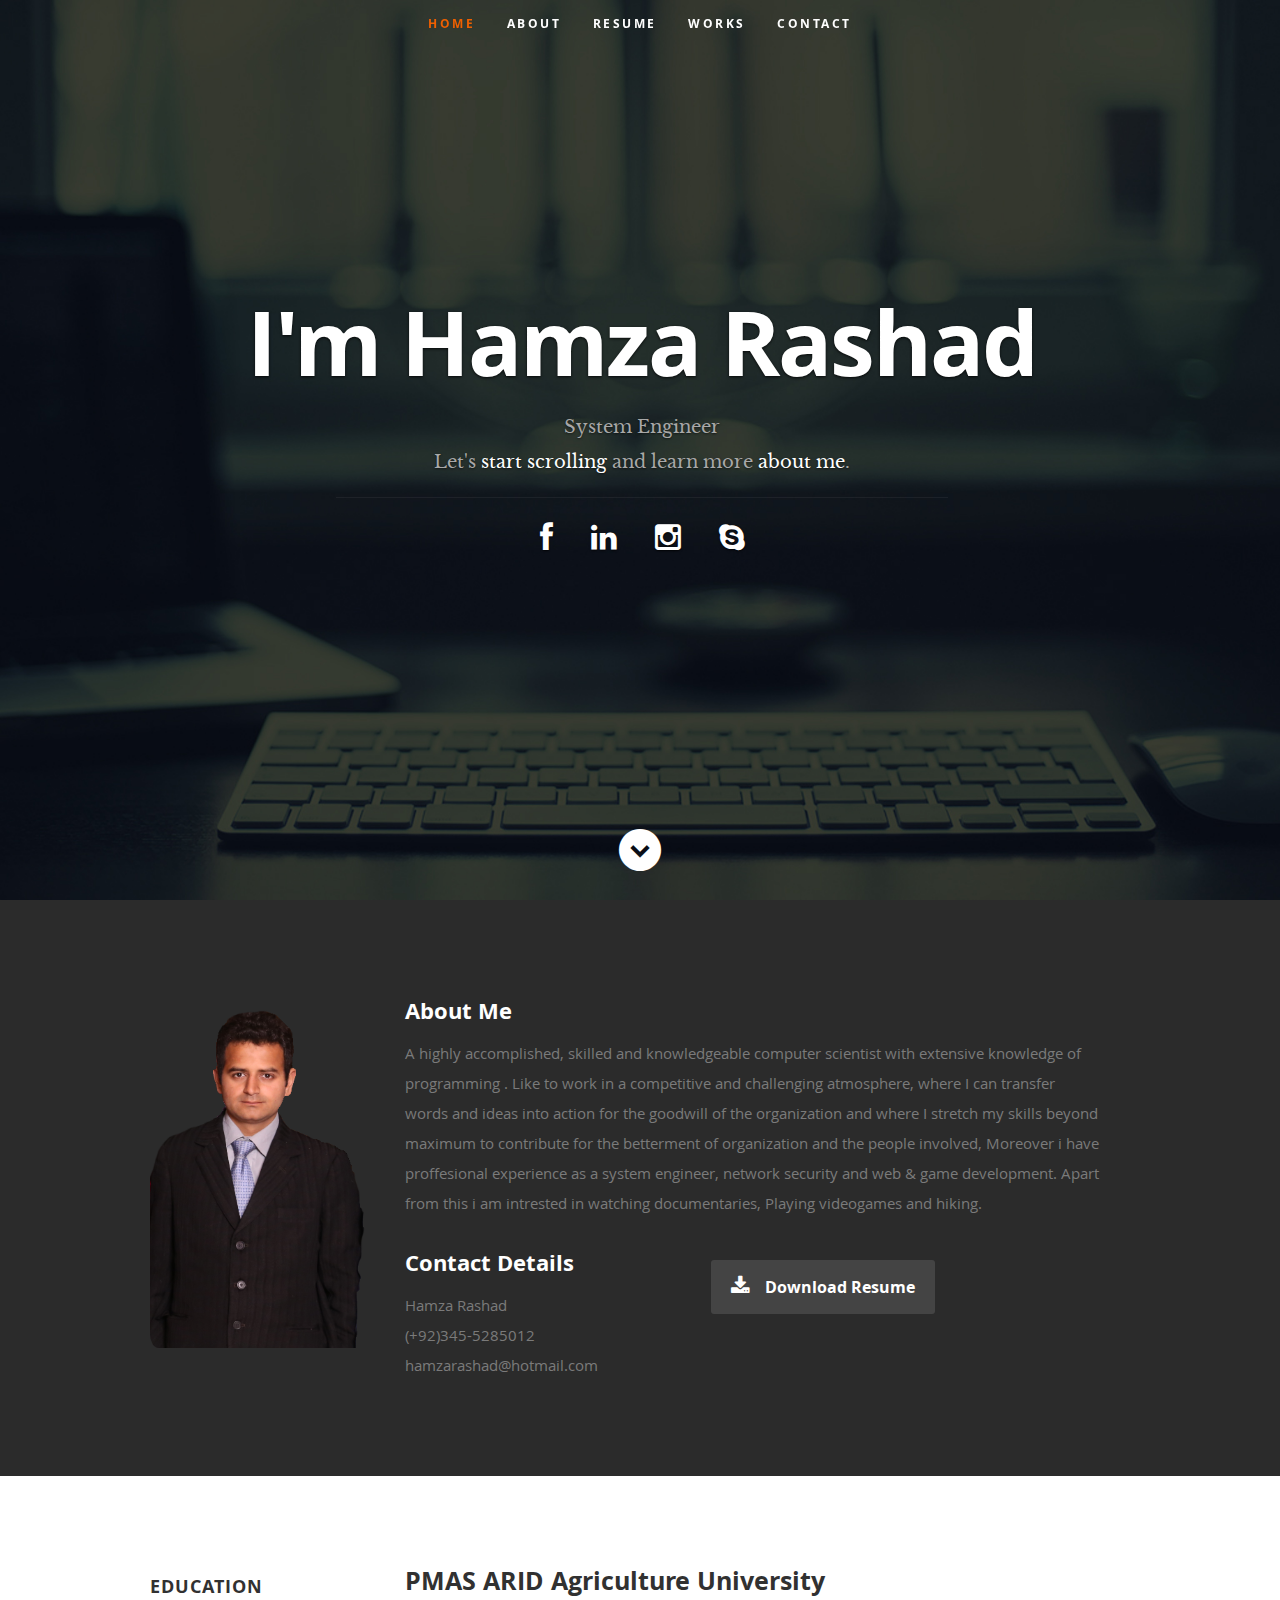
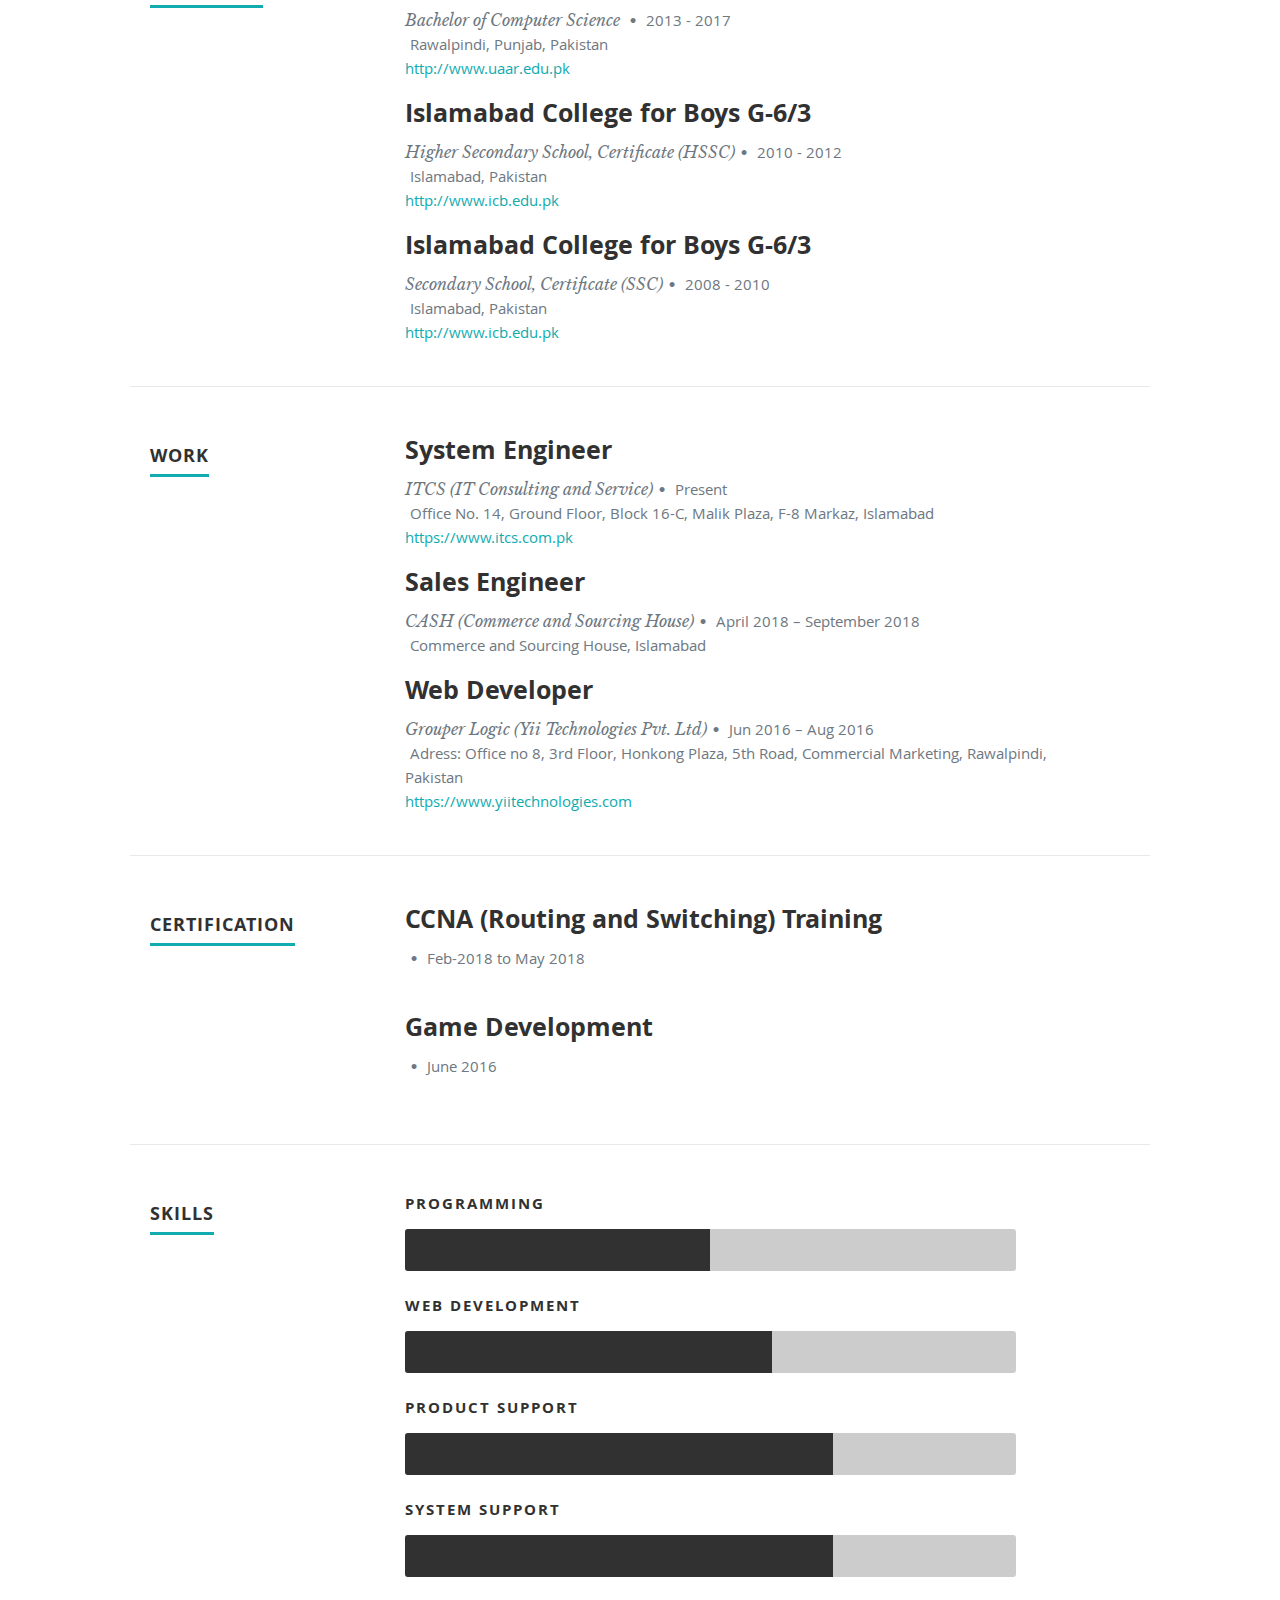
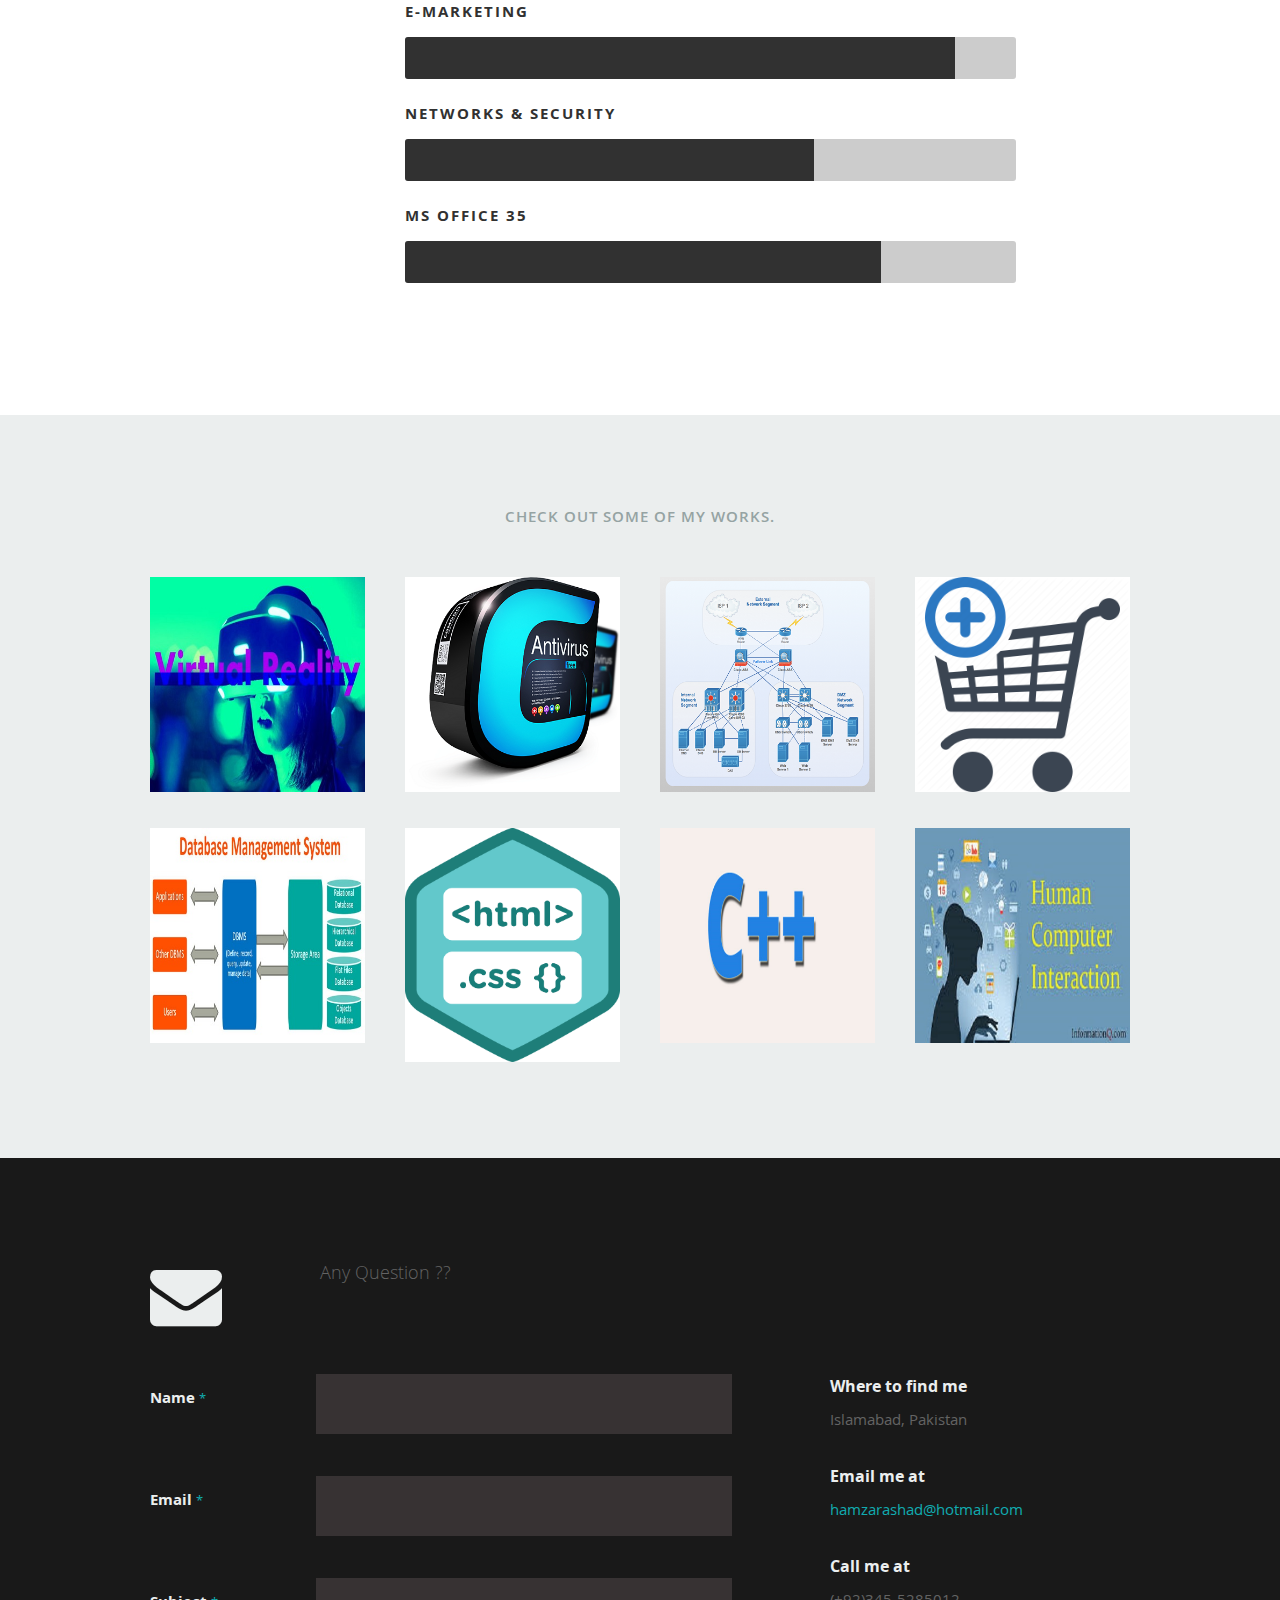
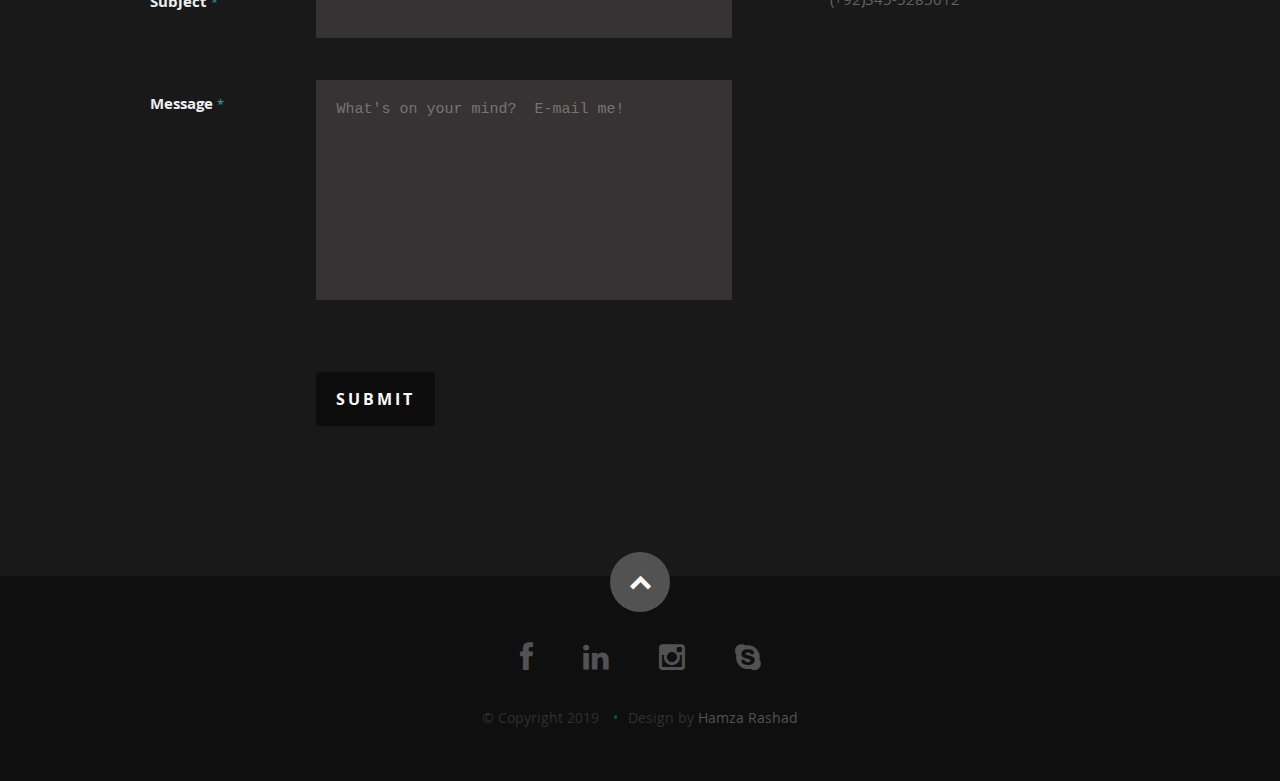
==== index.html @ c6f93254 "av1" ====
<!DOCTYPE html>
<!--[if (gte IE 8)|!(IE)]><!--><html class="no-js" lang="en"> <!--<![endif]-->
<head>
   <!--- Basic Page Needs
   ================================================== -->
   <meta charset="utf-8">
	<title>Hamza Rashad</title>
	<meta name="description" content="">
	<meta name="author" content="">

   <!-- Mobile Specific Metas
   ================================================== -->
	<meta name="viewport" content="width=device-width, initial-scale=1, maximum-scale=1">

	<!-- CSS
    ================================================== -->
   <link rel="stylesheet" href="css/default.css">
	<link rel="stylesheet" href="css/layout.css">
   <link rel="stylesheet" href="css/media-queries.css">
   <link rel="stylesheet" href="css/magnific-popup.css">

   <!-- Script
   ================================================== -->
	<script src="js/modernizr.js"></script>

   <!-- Favicons
	================================================== -->
	<link rel="shortcut icon" href="faviconn.ico" >

</head>

<body>

   <!-- Header
   ================================================== -->
   <header id="home">

      <nav id="nav-wrap">

         <a class="mobile-btn" href="#nav-wrap" title="Show navigation">Show navigation</a>
	      <a class="mobile-btn" href="#" title="Hide navigation">Hide navigation</a>

         <ul id="nav" class="nav">
            <li class="current"><a class="smoothscroll" href="#home">Home</a></li>
            <li><a class="smoothscroll" href="#about">About</a></li>
	         <li><a class="smoothscroll" href="#resume">Resume</a></li>
            <li><a class="smoothscroll" href="#portfolio">Works</a></li>
            <!-- <li><a class="smoothscroll" href="#testimonials">Testimonials</a></li> -->
            <li><a class="smoothscroll" href="#contact">Contact</a></li>
         </ul> <!-- end #nav -->

      </nav> <!-- end #nav-wrap -->

      <div class="row banner">
         <div class="banner-text">
            <h1 class="responsive-headline">I'm Hamza Rashad</h1>
            <h3>System Engineer <br> Let's <a class="smoothscroll" href="#about">start scrolling</a>
            and learn more <a class="smoothscroll" href="#about">about me</a>.</h3>
            <hr />
            <ul class="social">
               <li><a href="https://www.facebook.com/hamza.rashad.58" target="_blank"><i class="fa fa-facebook"></i></a></li>
               <li><a href="https://www.linkedin.com/in/sm-basit-333975179/" target="_blank"><i class="fa fa-linkedin"></i></a></li>
               <li><a href="https://www.instagram.com/sm__basit/" target="_blank"><i class="fa fa-instagram"></i></a></li>
               <li><a href="https://join.skype.com/invite/dNneTzbMzZTr" target="_blank"><i class="fa fa-skype"></i></a></li>
            </ul>
         </div>
      </div>

      <p class="scrolldown">
         <a class="smoothscroll" href="#about"><i class="icon-down-circle"></i></a>
      </p>

   </header> <!-- Header End -->


   <!-- About Section
   ================================================== -->
   <section id="about">

      <div class="row">

         <div class="three columns">

            <img class="profile-pic"  src="images/portfolio.png" alt="" />

         </div>

         <div class="nine columns main-col">

            <h2>About Me</h2>

            <p>A highly accomplished, skilled and knowledgeable computer scientist with extensive knowledge of programming . Like to work in a competitive and challenging atmosphere, where I can transfer words and ideas into action for the goodwill of the organization and where I stretch my skills beyond maximum to contribute for the betterment of organization and the people involved, Moreover i have proffesional experience as a system engineer, network security and web & game development. Apart from this i am intrested in watching documentaries, Playing videogames and hiking.  </p>

            <div class="row">

               <div class="columns contact-details">

                  <h2>Contact Details</h2>
                  <p class="address">
						   <span>Hamza Rashad</span><br>
						   <span>(+92)345-5285012</span><br>
                     <span>hamzarashad@hotmail.com</span>
					   </p>

               </div>

               <div class="columns download">
                  <p>
                     <a href="Resume.pdf" target="_blank" class="button"><i class="fa fa-download"></i>Download Resume</a>
                  </p>
               </div>

            </div> <!-- end row -->

         </div> <!-- end .main-col -->

      </div>

   </section> <!-- About Section End-->


   <!-- Resume Section
   ================================================== -->
   <section id="resume">

      <!-- Education
      ----------------------------------------------- -->
      <div class="row education">

         <div class="three columns header-col">
            <h1><span>Education</span></h1>
         </div>

         <div class="nine columns main-col">

            <div class="row item">

               <div class="twelve columns">

                  <h3>PMAS ARID Agriculture University</h3>
                  <p class="info">Bachelor of Computer Science <span>&bull;</span> <em class="date">2013 - 2017</em>
                     <br>
                     <span class="location">Rawalpindi, Punjab, Pakistan</span>
                     <br>
                     <a class="website" target="_blank" href="http://www.uaar.edu.pk/">http://www.uaar.edu.pk</a>
                  </p>

               </div>

               <div class="twelve columns">

                  <h3>Islamabad College for Boys G-6/3</h3>
                  <p class="info">Higher Secondary School, Certificate (HSSC)<span>&bull;</span> <em class="date">2010 - 2012</em>
                     <br>
                     <span class="location">Islamabad, Pakistan</span>
                     <br>
                     <a class="website" target="_blank" href="https://www.eduvision.edu.pk/islamabad-college-for-boys-g-6-3-icb-islamabad-ins-133">http://www.icb.edu.pk</a>
                  </p>

               </div>

               <div class="twelve columns">

                  <h3>Islamabad College for Boys G-6/3</h3>
                  <p class="info">Secondary School, Certificate (SSC)<span>&bull;</span> <em class="date">2008 - 2010</em>
                     <br>
                     <span class="location">Islamabad, Pakistan</span>
                     <br>
                     <a class="website" target="_blank" href="https://www.eduvision.edu.pk/islamabad-college-for-boys-g-6-3-icb-islamabad-ins-133">http://www.icb.edu.pk</a>
                  </p>

               </div>
            </div> <!-- item end -->

            <div class="row item">

            

               </div>

            </div> <!-- item end -->

         </div> <!-- main-col end -->

      </div> <!-- End Education -->


      <!-- Work
      ----------------------------------------------- -->
      <div class="row work">

         <div class="three columns header-col">
            <h1><span>Work</span></h1>
         </div>

         <div class="nine columns main-col">

            <div class="row item">

               <div class="twelve columns">

                  <h3>System Engineer</h3>
                  <p class="info">ITCS (IT Consulting and Service)<span>•</span> <em class="date">Present</em><br><span class="location">Office No. 14, Ground Floor, Block 16-C, Malik Plaza, F-8 Markaz, Islamabad</span><br><a class="website" target="_blank" href="https://www.itcs.com.pk/">https://www.itcs.com.pk</a></p>
                  
                  

               </div>

               <div class="twelve columns">

                  <h3>Sales Engineer</h3>
                  <p class="info">CASH (Commerce and Sourcing House)<span>•</span> <em class="date">April 2018 – September 2018</em><br><span class="location">Commerce and Sourcing House, Islamabad</span><br><a class="website" target="_blank" href=""></a></p>
                                 

               </div>
               <div class="twelve columns">

                  <h3>Web Developer</h3>
                     <p class="info">Grouper Logic (Yii Technologies Pvt. Ltd)<span>•</span> <em class="date">Jun 2016 – Aug 2016</em><br><span class="location">Adress: Office no 8, 3rd Floor, Honkong Plaza, 5th Road, Commercial Marketing, Rawalpindi, Pakistan</span><br><a class="website" target="_blank" href="http://yiitechnologies.com/">https://www.yiitechnologies.com</a></p>


               </div>

            </div> <!-- item end -->

            

            

         </div> <!-- main-col end -->

      </div> <!-- End Work -->

        <!-- Courses And Certifications
      ----------------------------------------------- -->
      <div class="row work">

         <div class="three columns header-col">
            <h1><span>Certification</span></h1>
         </div>

         <div class="nine columns main-col">

            <div class="row item">

               <div class="twelve columns">

                  <h3>CCNA (Routing and Switching) Training</h3>
                  <p class="info"><span>•</span> <em class="date">Feb-2018 to May 2018</em><br><span class="location"></span><br><a class="website" target="_blank" href=""></a></p>
                  
                  

               </div>

               <div class="twelve columns">

                  <h3>Game Development</h3>
                  <p class="info"><span>•</span> <em class="date">June 2016</em><br><span class="location"></span><br><a class="website" target="_blank" href=""></a></p>
                                 

               </div>

            </div> <!-- item end -->

            

            

         </div> <!-- main-col end -->

      </div> <!-- End courses and certifications -->


      <!-- Skills
      ----------------------------------------------- -->
      <div class="row skill">

         <div class="three columns header-col">
            <h1><span>Skills</span></h1>
         </div>

         <div class="nine columns main-col">


				<div class="bars">

				   <ul class="skills">
                  <li><span class="bar-expand programing"></span><em>Programming</em></li>
                  <li><span class="bar-expand web"></span><em>Web Development</em></li>
                  <li><span class="bar-expand support"></span><em>Product Support</em></li>
                  <li><span class="bar-expand support"></span><em>System Support</em></li>
						<li><span class="bar-expand marketing"></span><em>E-Marketing</em></li>
						<li><span class="bar-expand css"></span><em>Networks & Security</em></li>
						<li><span class="bar-expand office"></span><em>MS Office 35</em></li>                  
					</ul>

				</div><!-- end skill-bars -->

			</div> <!-- main-col end -->

      </div> <!-- End skills -->

   </section> <!-- Resume Section End-->


   <!-- Portfolio Section
   ================================================== -->
   <section id="portfolio">

      <div class="row">

         <div class="twelve columns collapsed">

            <h1>Check Out Some of My Works.</h1>

            <!-- portfolio-wrapper -->
            <div id="portfolio-wrapper" class="bgrid-quarters s-bgrid-thirds cf">

          	   <div class="columns portfolio-item">
                  <div class="item-wrap">

                     <a href="#modal-01" title="">
                        <img alt="" src="images/portfolio/fyp.jpg">
                        <div class="overlay">
                           <div class="portfolio-item-meta">
          					      <h5>Android Based Virtual Reality</h5>
                              <p>Game Development</p>
          					   </div>
                        </div>
                        <div class="link-icon"><i class="icon-plus"></i></div>
                     </a>

                  </div>
          		</div> <!-- item end -->

               <div class="columns portfolio-item">
                  <div class="item-wrap">

                     <a href="#modal-02" title="">
                        <img alt="" src="images/portfolio/Av.jpg">
                        <div class="overlay">
                           <div class="portfolio-item-meta">
          					      <h5>Kaspersky Antivirus</h5>
                              <p>Security</p>
          					   </div>
                        </div>
                        <div class="link-icon"><i class="icon-plus"></i></div>
                     </a>

                  </div>
          		</div> <!-- item end-->

               <div class="columns portfolio-item">
                  <div class="item-wrap">

                     <a href="#modal-03" title="">
                        <img alt="" src="images/portfolio/Network.jpg">
                        <div class="overlay">
                           <div class="portfolio-item-meta">
          					      <h5>Zigron Network Design</h5>
                              <p>Networking</p>
          					   </div>
                        </div>
                        <div class="link-icon"><i class="icon-plus"></i></div>
                     </a>

                  </div>
          		</div> <!-- item end -->

               <div class="columns portfolio-item">
                  <div class="item-wrap">

                     <a href="#modal-04" title="">
                        <img alt="" src="images/portfolio/into-the-light.jpg">
                        <div class="overlay">
                           <div class="portfolio-item-meta">
          					      <h5>Online Shopping Cart</h5>
                              <p>Web Development</p>
          					   </div>
                        </div>
                        <div class="link-icon"><i class="icon-plus"></i></div>
                     </a>

                  </div>
               </div> <!-- item end -->

                  <div class="columns portfolio-item">
                     <div class="item-wrap">
   
                        <a href="#modal-05" title="">
                           <img alt="" src="images/portfolio/dbms.jpg">
                           <div class="overlay">
                              <div class="portfolio-item-meta">
                                  <h5>Database Management for Mobile Shop</h5>
                                 <p>Database design & Development</p>
                               </div>
                           </div>
                           <div class="link-icon"><i class="icon-plus"></i></div>
                        </a>
   
                     </div>
                  </div> <!-- item end -->

                     
                     <div class="columns portfolio-item">
                        <div class="item-wrap">
      
                           <a href="#modal-06" title="">
                              <img alt="" src="images/portfolio/html.jpg">
                              <div class="overlay">
                                 <div class="portfolio-item-meta">
                                     <h5>Anonymous Hotel Webite</h5>
                                    <p>Web Development</p>
                                  </div>
                              </div>
                              <div class="link-icon"><i class="icon-plus"></i></div>
                           </a>
      
                        </div>
                     </div> <!-- item end -->

          		
                        <div class="columns portfolio-item">
                           <div class="item-wrap">
         
                              <a href="#modal-07" title="">
                                 <img alt="" src="images/portfolio/c++.jpg">
                                 <div class="overlay">
                                    <div class="portfolio-item-meta">
                                        <h5>Banking System</h5>
                                       <p>C++</p>
                                     </div>
                                 </div>
                                 <div class="link-icon"><i class="icon-plus"></i></div>
                              </a>
         
                           </div>
                        </div> <!-- item end -->

                        <div class="columns portfolio-item">
                           <div class="item-wrap">
         
                              <a href="#modal-08" title="">
                                 <img alt="" src="images/portfolio/hci.jpg">
                                 <div class="overlay">
                                    <div class="portfolio-item-meta">
                                        <h5>Moonstroity Custom Shirts</h5>
                                       <p>Human Computer Interaction</p>
                                     </div>
                                 </div>
                                 <div class="link-icon"><i class="icon-plus"></i></div>
                              </a>
         
                           </div>
                        </div> <!-- item end -->
            </div> <!-- portfolio-wrapper end -->

         </div> <!-- twelve columns end -->


         <!-- Modal Popup
	      --------------------------------------------------------------- -->

         <div id="modal-01" class="popup-modal mfp-hide">

		      <img class="scale-with-grid" src="images/portfolio/modals/m-fyp.jpg" alt="" />

		      <div class="description-box">
			      <h4>Android Based Virtual Reality</h4>
			      <ul>
                  <li>It is a bike riding game, in which the environment is according to our socio religious culture. Features of the game are coin collection.</li>
                  <li>The environment of the game is based on realistic roads and streets of Rawalpindi.</li>
               </ul>
               <span class="categories"><i class="fa fa-tag"></i>Unity 3D</span>
		      </div>

            <div class="link-box">
              
		         <a class="popup-modal-dismiss">Close</a>
            </div>

	      </div><!-- modal-01 End -->

         <div id="modal-02" class="popup-modal mfp-hide">

		      <img class="scale-with-grid" src="images/portfolio/modals/m-antivirus.jpg" alt="" />

		      <div class="description-box">
			      <h4>Kaspersky End Point Security</h4>
               <ul>
                  <li>It is Antivirus deployment in Oil and Gas Regulation Authority (OGRA). The Complete Installation of Kaspersky End Point Security for the Company will be Deployed with their Complete  requirements.</li>
               </ul>
               <span class="categories"><i class="fa fa-tag"></i>Deployment</span>
		      </div>

            <div class="link-box">
              
		         <a class="popup-modal-dismiss">Close</a>
            </div>

	      </div><!-- modal-02 End -->

         <div id="modal-03" class="popup-modal mfp-hide">

		      <img class="scale-with-grid" src="images/portfolio/modals/cisco.jpg" alt="" />

		      <div class="description-box">
			      <h4> Network Design of Zigron</h4>
               <ul>
                  <li>It is a network design for the Zigron Pvt Ltd. The Complete Network for the Company will be designed with their minimum requirements.</li>
               </ul>
               <span class="categories"><i class="fa fa-tag"></i>Cisco & visio</span>
		      </div>

            <div class="link-box">
               
		         <a class="popup-modal-dismiss">Close</a>
            </div>

	      </div><!-- modal-03 End -->

         <div id="modal-04" class="popup-modal mfp-hide">

		      <img class="scale-with-grid" src="images/portfolio/modals/pointofsale.jpg" alt="" />

		      <div class="description-box">
			      <h4>Online Shopping Cart</h4>
               <ul>
                  <li>It is a dynamic website for the online shopping. This website holds the buying and selling properties of garments. It includes JS and mysql. </li>
               </ul>
               <span class="categories"><i class="fa fa-tag"></i>App Development</span>
		      </div>

            <div class="link-box">
               
		         <a class="popup-modal-dismiss">Close</a>
            </div>

         </div><!-- modal-04 End -->
         
         <div id="modal-05" class="popup-modal mfp-hide">

		      <img class="scale-with-grid" src="images/portfolio/modals/m-dbms.jpg" alt="" />

		      <div class="description-box">
			      <h4>Database Management for Mobile Shop</h4>
               <ul>
                  <li>It is a database mangement for the mobile shop, in which the database of the shop is managed. Features of the database are maintaining the Record of the customer, Items in shop, Sales, Daily expense, Daily profit, and the Bills. 
                     CERTIFICATIONS  </li>
               </ul>
               <span class="categories"><i class="fa fa-tag"></i>MySQL & Oracle</span>
		      </div>

            <div class="link-box">
               
		         <a class="popup-modal-dismiss">Close</a>
            </div>

         </div><!-- modal-05 End -->
         
         <div id="modal-06" class="popup-modal mfp-hide">

		      <img class="scale-with-grid" src="images/portfolio/modals/m-hotel.jpg" alt="" />

		      <div class="description-box">
			      <h4>Anonymous Hotel Webite</h4>
               <ul>
                  <li> It is a static website and the features of this website is form validation which is done through basic javaScripting.</li>
               </ul>
               <span class="categories"><i class="fa fa-tag"></i>Html,css & js</span>
		      </div>

            <div class="link-box">
               
		         <a class="popup-modal-dismiss">Close</a>
            </div>

         </div><!-- modal-06 End -->
         
         <div id="modal-07" class="popup-modal mfp-hide">

		      <img class="scale-with-grid" src="images/portfolio/modals/m-bank.jpg" alt="" />

		      <div class="description-box">
			      <h4>Banking System</h4>
               <ul>
                  <li>It is a  basic banking system in which the basic database is managed. Features of this system are Login, Deposit, withdrawal, Create Acount, Transfere into another account,  Change Password.</li>
               </ul>
               <span class="categories"><i class="fa fa-tag"></i>console app</span>
		      </div>

            <div class="link-box">
               
		         <a class="popup-modal-dismiss">Close</a>
            </div>

         </div><!-- modal-07 End -->

         <div id="modal-08" class="popup-modal mfp-hide">

		      <img class="scale-with-grid" src="images/portfolio/modals/m-hci.jpg" alt="" />

		      <div class="description-box">
			      <h4>Moonstrosity Custom Shirts</h4>
               <ul>
                  <li>An interactive application designed to buy custom clothing online. Main objective is design an interactive and user friendly GUI and deployed on smart device (tablet, mobile phone, Laptop, watch, TV – at least 3 of them)</li>
               </ul>
               <span class="categories"><i class="fa fa-tag"></i>HCI</span>
		      </div>

            <div class="link-box">
               
		         <a class="popup-modal-dismiss">Close</a>
            </div>

	      </div><!-- modal-08 End -->

        
   </div> <!-- row End -->

   </section> <!-- Portfolio Section End-->


   <!-- Call-To-Action Section
   ================================================== -->
   <!-- Call-To-Action Section End-->


   <!-- Testimonials Section
   ================================================== -->
   <!-- <section id="testimonials">

      <div class="text-container">

         <div class="row">

            <div class="two columns header-col">

               <h1><span>Client Testimonials</span></h1>

            </div>

            <div class="ten columns flex-container">

               <div class="flexslider">

                  <ul class="slides">
                     <li>
                        <blockquote>
                           <p>I am the best, When i do.
                           </p>
                           <cite>Me</cite>
                        </blockquote>
                     </li>
                     <li>
                        <blockquote>
                           <p>Your work is going to fill a large part of your life, and the only way to be truly satisfied is
                           to do what you believe is great work. And the only way to do great work is to love what you do.
                           If you haven't found it yet, keep looking. Don't settle. As with all matters of the heart, you'll know when you find it.
                           </p>
                           <cite>Steve Jobs</cite>
                        </blockquote>
                     </li> <!-- slide ends -->
<!-- 
                     <li>
                        <blockquote>
                           <p>If you do not step forward, you will always be in the same place.
                           </p>
                           <cite></cite>
                        </blockquote>
                     </li> <!-- slide ends -->

                  </ul>

               </div> <!-- div.flexslider ends -->

            </div> <!-- div.flex-container ends -->

         </div> <!-- row ends -->

       </div>  <!-- text-container ends -->

   <!-- </section> Testimonials Section End  --> 


   <!-- Contact Section
   ================================================== -->
   <section id="contact">

         <div class="row section-head">

            <div class="two columns header-col">

               <h1><span>Get In Touch.</span></h1>

            </div>

            <div class="ten columns">

                  <p class="lead">Any Question ??
                  </p>

            </div>

         </div>

         <div class="row">

            <div class="eight columns">
               <form accept-charset="UTF-8" action="https://usebasin.com/f/d5d5c3b7412f" method="POST" id="contactForm" name="submit" class="form-horizontal">
                  <div class=" control-group">
                     <label class="control-label">Name <span class="required">*</span></label>
                     <input type="text" class="form-control" name="contactName" id="contactName" required="" maxlength="40" data-validation-containaplha-regex="([a-z]*[A-Z ]*)*" data-validation-containaplha-message="Must be Alphabets">
                     <p class="help-block"></p>
                  </div>
                  
                  <div class="control-group">
                     <label class="control-label">Email <span class="required">*</span></label>
                     <input type="email" class="form-control" id="contactEmail" name="contactEmail">
                     <p class="help-block"></p>
                  </div>

                  <div class=" control-group">
                     <label class="control-label">Subject <span class="required">*</span></label>
                     <input type="text" class="form-control" name="contactSubject" id="contactSubject">
                     <p class="help-block"></p>
                  </div>

                  <div class=" control-group">
                     <div class="form-group floating-label-form-group controls">
                           <label>Message <span class="required">*</span></label>
                           <textarea style="resize:none" rows="5" class="form-control" id="contactMessage" name="contactMessage" required="" data-validation-required-message="Please enter a message." placeholder="What&#39;s on your mind?  E-mail me!"></textarea>
                           <p class="help-block text-danger"></p>
                     </div>
                  </div>
                  <br>
                  <div id="success"></div>
                  <div class="form-group">
                        <button class="submit">Submit</button>
                  </div>
               </form>

              <!-- contact-warning -->
              <div id="message-warning"> Error boy</div>
              <!-- contact-success -->
              <div id="message-success">
                 <i class="fa fa-check"></i>Your message was sent, thank you!<br>
              </div>

           </div>


           <aside class="four columns footer-widgets">

              <div class="widget widget_contact">

                 <div class="address">
                    <h4>Where to find me</h4>
                    <p> Islamabad, Pakistan </p>
                 </div>
                 
                 <div class="email">
                    <h4>Email me at</h4>
                    <p>
                       <a href="hamzarashad@hotmail.com">hamzarashad@hotmail.com</a>
                    </p>
                 </div>

                 <div class="phone">
                    <h4>Call me at</h4>
                    <p> (+92)345-5285012 </p>
                 </div>

              </div>

               

            </aside>

      </div>

   </section> <!-- Contact Section End-->


   <!-- footer
   ================================================== -->
   <footer>

      <div class="row">

         <div class="twelve columns">

            <ul class="social-links">
               <li><a href="https://www.facebook.com/hamza.rashad.58" target="_blank"><i class="fa fa-facebook"></i></a></li>
               <li><a href="https://www.linkedin.com/in/sm-basit-333975179/" target="_blank"><i class="fa fa-linkedin"></i></a></li>
               <li><a href="https://www.instagram.com/sm__basit/" target="_blank"><i class="fa fa-instagram"></i></a></li>
               <li><a href="https://join.skype.com/invite/dNneTzbMzZTr" target="_blank"><i class="fa fa-skype"></i></a></li>
            </ul>

            <ul class="copyright">
               <li>&copy; Copyright 2019</li>
               <li>Design by <a title="Hamza Rashad" href="#">Hamza Rashad</a></li>   
            </ul>

         </div>

         <div id="go-top"><a class="smoothscroll" title="Back to Top" href="#home"><i class="icon-up-open"></i></a></div>

      </div>

   </footer> <!-- Footer End-->

   <!-- Java Script
   ================================================== -->
   <script src="http://ajax.googleapis.com/ajax/libs/jquery/1.10.2/jquery.min.js"></script>
   <script>window.jQuery || document.write('<script src="js/jquery-1.10.2.min.js"><\/script>')</script>
   <script type="text/javascript" src="js/jquery-migrate-1.2.1.min.js"></script>
   <script src="js/jquery.min.js.download"></script>
   <script>window.jQuery || document.write('<script src="js/jquery-1.10.2.min.js"><\/script>')</script>
   <script type="text/javascript" src="js/jquery-migrate-1.2.1.min.js.download"></script>

   <script src="js/jquery.flexslider.js"></script>
   <script src="js/waypoints.js"></script>
   <script src="js/jquery.fittext.js"></script>
   <script src="js/magnific-popup.js"></script>
   <script src="js/init.js"></script>
   <script src="js/jqBootstrapValidation.js.download"></script>
   <script>
     $(function () { $("input,select,textarea").not("[type=submit]").jqBootstrapValidation(); } );
   </script>

</body>

</html>
---- css/default.css ----
/*
=====================================================================
*   Ceevee v1.0 Default Stylesheet
*   url: styleshout.com
*   03-17-2014
=====================================================================

TOC:
a. Webfonts and Icon fonts
b. Reset
c. Default Styles
   1. Basic
   2. Typography
   3. Links
   4. Images
   5. Buttons
   6. Forms
d. Grid
e. Others
   1. Clearing
   2. Misc

=====================================================================  */

/* ------------------------------------------------------------------ */
/* a. Webfonts and Icon fonts
 ------------------------------------------------------------------ */

@import url("fonts.css");
@import url("fontello/css/fontello.css");
@import url("font-awesome/css/font-awesome.min.css");

/* ------------------------------------------------------------------
/* b. Reset
      Adapted from:
      Normalize.css - https://github.com/necolas/normalize.css/
      HTML5 Doctor Reset - html5doctor.com/html-5-reset-stylesheet/
/* ------------------------------------------------------------------ */

html, body, div, span, object, iframe,
h1, h2, h3, h4, h5, h6, p, blockquote, pre,
abbr, address, cite, code,
del, dfn, em, img, ins, kbd, q, samp,
small, strong, sub, sup, var,
b, i,
dl, dt, dd, ol, ul, li,
fieldset, form, label, legend,
table, caption, tbody, tfoot, thead, tr, th, td,
article, aside, canvas, details, figcaption, figure,
footer, header, hgroup, menu, nav, section, summary,
time, mark, audio, video {
   margin: 0;
   padding: 0;
   border: 0;
   outline: 0;
   font-size: 100%;
   vertical-align: baseline;
   background: transparent;
}

article,aside,details,figcaption,figure,
footer,header,hgroup,menu,nav,section {
   display: block;
}

audio,
canvas,
video {
   display: inline-block;
}

audio:not([controls]) {
   display: none;
   height: 0;
}

[hidden] { display: none; }

code, kbd, pre, samp {
   font-family: monospace, serif;
   font-size: 1em;
}

pre {
   white-space: pre;
   white-space: pre-wrap;
   word-wrap: break-word;
}

blockquote, q { quotes: &#8220 &#8220; }

blockquote:before, blockquote:after,
q:before, q:after {
   content: '';
   content: none;
}

ins {
   background-color: #ff9;
   color: #000;
   text-decoration: none;
}

mark {
   background-color: #A7F4F6;
   color: #555;
}

del { text-decoration: line-through; }

abbr[title], dfn[title] {
   border-bottom: 1px dotted;
   cursor: help;
}

table {
   border-collapse: collapse;
   border-spacing: 0;
}


/* ------------------------------------------------------------------ */
/* c. Default and Basic Styles
      Adapted from:
      Skeleton CSS Framework - http://www.getskeleton.com/
      Typeplate Typographic Starter Kit - http://typeplate.com/
/* ------------------------------------------------------------------ */

/*  1. Basic  ------------------------------------------------------- */

*,
*:before,
*:after {
   -moz-box-sizing: border-box;
   -webkit-box-sizing: border-box;
   box-sizing: border-box;
}

html {
   font-size: 62.5%;
   -webkit-font-smoothing: antialiased;
}

body {
   background: #fff;
   font-family: 'opensans-regular', sans-serif;
   font-weight: normal;
   font-size: 15px;
   line-height: 30px;
	color: #838C95;

   -webkit-font-smoothing: antialiased; /* Fix for webkit rendering */
	-webkit-text-size-adjust: 100%;
}

/*  2. Typography
       Vertical rhythm with leading derived from 6
--------------------------------------------------------------------- */

h1, h2, h3, h4, h5, h6 {
   color: #313131;
	font-family: 'opensans-bold', sans-serif;
   font-weight: normal;
}
h1 a, h2 a, h3 a, h4 a, h5 a, h6 a { font-weight: inherit; }
h1 { font-size: 38px; line-height: 42px; margin-bottom: 12px; letter-spacing: -1px; }
h2 { font-size: 28px; line-height: 36px; margin-bottom: 6px; }
h3 { font-size: 22px; line-height: 30px; margin-bottom: 12px; }
h4 { font-size: 20px; line-height: 30px; margin-bottom: 6px; }
h5 { font-size: 18px; line-height: 30px; }
h6 { font-size: 14px; line-height: 30px; }
.subheader { }

p { margin: 0 0 30px 0; }
p img { margin: 0; }
p.lead {
   font: 19px/36px 'opensans-light', sans-serif;
   margin-bottom: 18px;
}

/* for 'em' and 'strong' tags, font-size and line-height should be same with
the body tag due to rendering problems in some browsers */
em { font: 15px/30px 'opensans-italic', sans-serif; }
strong, b { font: 15px/30px 'opensans-bold', sans-serif; }
small { font-size: 11px; line-height: inherit; }

/*	Blockquotes */
blockquote {
   margin: 30px 0px;
   padding-left: 40px;
   position: relative;
}
blockquote:before {
   content: "\201C";
   opacity: 0.45;
   font-size: 80px;
   line-height: 0px;
   margin: 0;
   font-family: arial, sans-serif;

   position: absolute;
   top:  30px;
	left: 0;
}
blockquote p {
   font-family: 'librebaskerville-italic', serif;
   padding: 0;
   font-size: 18px;
   line-height: 36px;
}
blockquote cite {
   display: block;
   font-size: 12px;
   font-style: normal;
   line-height: 18px;
}
blockquote cite:before { content: "\2014 \0020"; }
blockquote cite a,
blockquote cite a:visited { color: #8B9798; border: none }

/* ---------------------------------------------------------------------
/*  Pull Quotes Markup
/*
    <aside class="pull-quote">
		<blockquote>
			<p></p>
		</blockquote>
	 </aside>
/*
/* --------------------------------------------------------------------- */
.pull-quote {
   position: relative;
	padding: 18px 30px 18px 0px;
}
.pull-quote:before,
.pull-quote:after {
	height: 1em;
	opacity: 0.45;
	position: absolute;
	font-size: 80px;
   font-family: Arial, Sans-Serif;
}
.pull-quote:before {
	content: "\201C";
	top:  33px;
	left: 0;
}
.pull-quote:after {
	content: '\201D';
	bottom: -33px;
	right: 0;
}
.pull-quote blockquote {
   margin: 0;
}
.pull-quote blockquote:before {
   content: none;
}

/* Abbreviations */
abbr {
   font-family: 'opensans-bold', sans-serif;
	font-variant: small-caps;
	text-transform: lowercase;
   letter-spacing: .5px;
	color: gray;
}
abbr:hover { cursor: help; }

/* drop cap */
.drop-cap:first-letter {
	float: left;
	margin: 0;
	padding: 14px 6px 0 0;
	font-size: 84px;
	font-family: /* Copperplate */ 'opensans-bold', sans-serif;
   line-height: 60px;
	text-indent: 0;
	background: transparent;
	color: inherit;
}

hr { border: solid #E3E3E3; border-width: 1px 0 0; clear: both; margin: 11px 0 30px; height: 0; }


/*  3. Links  ------------------------------------------------------- */

a, a:visited {
   text-decoration: none;
   outline: 0;
   color: #11ABB0;

   -webkit-transition: color .3s ease-in-out;
   -moz-transition: color .3s ease-in-out;
   -o-transition: color .3s ease-in-out;
   transition: color .3s ease-in-out;
}
a:hover, a:focus { color: #313131; }
p a, p a:visited { line-height: inherit; }


/*  4. List  --------------------------------------------------------- */

ul, ol { margin-bottom: 24px; margin-top: 12px; }
ul { list-style: none outside; }
ol { list-style: decimal; }
ol, ul.square, ul.circle, ul.disc { margin-left: 30px; }
ul.square { list-style: square outside; }
ul.circle { list-style: circle outside; }
ul.disc { list-style: disc outside; }
ul ul, ul ol,
ol ol, ol ul { margin: 6px 0 6px 30px; }
ul ul li, ul ol li,
ol ol li, ol ul li { margin-bottom: 6px; }
li { line-height: 18px; margin-bottom: 12px; }
ul.large li { }
li p { }

/* ---------------------------------------------------------------------
/*  Stats Tab Markup

    <ul class="stats-tabs">
		<li><a href="#">[value]<b>[name]</b></a></li>
	 </ul>

    Extend this object into your markup.
/*
/* --------------------------------------------------------------------- */
.stats-tabs {
   padding: 0;
   margin: 24px 0;
}
.stats-tabs li {
	display: inline-block;
	margin: 0 10px 18px 0;
	padding: 0 10px 0 0;
	border-right: 1px solid #ccc;
}
.stats-tabs li:last-child {
	margin: 0;
	padding: 0;
	border: none;
}
.stats-tabs li a {
	display: inline-block;
	font-size: 22px;
	font-family: 'opensans-bold', sans-serif;
   border: none;
   color: #313131;
}
.stats-tabs li a:hover {
   color:#11ABB0;
}
.stats-tabs li a b {
	display: block;
	margin: 6px 0 0 0;
	font-size: 13px;
	font-family: 'opensans-regular', sans-serif;
   color: #8B9798;
}

/* definition list */
dl { margin: 12px 0; }
dt { margin: 0; color:#11ABB0; }
dd { margin: 0 0 0 20px; }

/* Lining Definition Style Markup */
.lining dt,
.lining dd {
	display: inline;
	margin: 0;
}
.lining dt + dt:before,
.lining dd + dt:before {
	content: "\A";
	white-space: pre;
}
.lining dd + dd:before {
	content: ", ";
}
.lining dd:before {
	content: ": ";
	margin-left: -0.2em;
}

/* Dictionary Definition Style Markup */
.dictionary-style dt {
	display: inline;
	counter-reset: definitions;
}
.dictionary-style dt + dt:before {
	content: ", ";
	margin-left: -0.2em;
}
.dictionary-style dd {
	display: block;
	counter-increment: definitions;
}
.dictionary-style dd:before {
	content: counter(definitions, decimal) ". ";
}

/* Pagination */
.pagination {
   margin: 36px auto;
   text-align: center;
}
.pagination ul li {
   display: inline-block;
   margin: 0;
   padding: 0;
}
.pagination .page-numbers {
   font: 15px/18px 'opensans-bold', sans-serif;
   display: inline-block;
   padding: 6px 10px;
   margin-right: 3px;
   margin-bottom: 6px;
	color: #6E757C;
	background-color: #E6E8EB;

	-webkit-transition: all 200ms ease-in-out;
	-moz-transition: all 200ms ease-in-out;
	-o-transition: all 200ms ease-in-out;
	-ms-transition: all 200ms ease-in-out;
	transition: all 200ms ease-in-out;

   -moz-border-radius: 3px;
   -webkit-border-radius: 3px;
   -khtml-border-radius: 3px;
	border-radius: 3px;
}
.pagination .page-numbers:hover {
   background: #838A91;
   color: #fff;
}
.pagination .current,
.pagination .current:hover {
   background-color: #11ABB0;
   color: #fff;
}
.pagination .inactive,
.pagination .inactive:hover {
   background-color: #E6E8EB;
	color: #A9ADB2;
}
.pagination .prev, .pagination .next {}

/*  5. Images  --------------------------------------------------------- */

img {
   max-width: 100%;
   height: auto;
}
img.pull-right { margin: 12px 0px 0px 18px; }
img.pull-left { margin: 12px 18px 0px 0px; }

/*  6. Buttons  --------------------------------------------------------- */

.button,
.button:visited,
button,
input[type="submit"],
input[type="reset"],
input[type="button"] {
   font: 16px/30px 'opensans-bold', sans-serif;
   background: #11ABB0;
   display: inline-block;
	text-decoration: none;
   letter-spacing: 0;
   color: #fff;
	padding: 12px 20px;
	margin-bottom: 18px;
   border: none;
   cursor: pointer;
   height: auto;

   -webkit-transition: all .2s ease-in-out;
	-moz-transition: all .2s ease-in-out;
	-o-transition: all .2s ease-in-out;
	-ms-transition: all .2s ease-in-out;
	transition: all .2s ease-in-out;

   -moz-border-radius: 3px;
   -webkit-border-radius: 3px;
   -khtml-border-radius: 3px;
   border-radius: 3px;
}

.button:hover,
button:hover,
input[type="submit"]:hover,
input[type="reset"]:hover,
input[type="button"]:hover {
   background: #3d4145;
   color: #fff;
}

.button:active,
button:active,
input[type="submit"]:active,
input[type="reset"]:active,
input[type="button"]:active {
   background: #3d4145;
   color: #fff;
}

.button.full-width,
button.full-width,
input[type="submit"].full-width,
input[type="reset"].full-width,
input[type="button"].full-width {
	width: 100%;
	padding-left: 0 !important;
	padding-right: 0 !important;
	text-align: center;
}

/* Fix for odd Mozilla border & padding issues */
button::-moz-focus-inner,
input::-moz-focus-inner {
    border: 0;
    padding: 0;
}


/*  7. Forms  --------------------------------------------------------- */

form { margin-bottom: 24px; }
fieldset { margin-bottom: 24px; }

input[type="text"],
input[type="password"],
input[type="email"],
textarea,
select {
   display: block;
   padding: 18px 15px;
   margin: 0 0 24px 0;
   border: 0;
   outline: none;
   vertical-align: middle;
   min-width: 225px;
	max-width: 100%;
   font-size: 15px;
   line-height: 24px;
	color: #647373;
	background: #D3D9D9;

}

/* select { padding: 0;
   width: 220px;
   } */

input[type="text"]:focus,
input[type="password"]:focus,
input[type="email"]:focus,
textarea:focus {
   color: #B3B7BC;
	background-color: #3d4145;
}

textarea { min-height: 220px; }

label,
legend {
   font: 16px/24px 'opensans-bold', sans-serif;
	margin: 12px 0;
   color: #3d4145;
   display: block;
}
label span,
legend span {
	color: #8B9798;
   font: 14px/24px 'opensans-regular', sans-serif;
}

input[type="checkbox"],
input[type="radio"] {
    font-size: 15px;
    color: #737373;
}

input[type="checkbox"] { display: inline; }

/* ------------------------------------------------------------------ */
/* d. Grid
---------------------------------------------------------------------
   gutter = 40px.
/* ------------------------------------------------------------------ */

/* default
--------------------------------------------------------------- */
.row {
   width: 96%;
   max-width: 1020px;
   margin: 0 auto;
}
/* fixed width for IE8 */
.ie .row { width: 1000px ; }

.narrow .row { max-width: 980px; }

.row .row { width: auto; max-width: none; margin: 0 -20px; }

/* row clearing */
.row:before,
.row:after {
    content: " ";
    display: table;
}
.row:after {
    clear: both;
}

.column, .columns {
   position: relative;
   padding: 0 20px;
   min-height: 1px;
   float: left;
}
.column.centered, .columns.centered  {
    float: none;
    margin: 0 auto;
}

/* removed gutters */
.row.collapsed > .column,
.row.collapsed > .columns,
.column.collapsed, .columns.collapsed  { padding: 0; }

[class*="column"] + [class*="column"]:last-child { float: right; }
[class*="column"] + [class*="column"].end { float: right; }

/* column widths */
.row .one         { width: 8.33333%; }
.row .two         { width: 16.66667%; }
.row .three       { width: 25%; }
.row .four        { width: 33.33333%; }
.row .five        { width: 41.66667%; }
.row .six         { width: 50%; }
.row .seven       { width: 58.33333%; }
.row .eight       { width: 66.66667%; }
.row .nine        { width: 75%; }
.row .ten         { width: 83.33333%; }
.row .eleven      { width: 91.66667%; }
.row .twelve      { width: 100%; }

/* Offsets */
.row .offset-1    { margin-left: 8.33333%; }
.row .offset-2    { margin-left: 16.66667%; }
.row .offset-3    { margin-left: 25%; }
.row .offset-4    { margin-left: 33.33333%; }
.row .offset-5    { margin-left: 41.66667%; }
.row .offset-6    { margin-left: 50%; }
.row .offset-7    { margin-left: 58.33333%; }
.row .offset-8    { margin-left: 66.66667%; }
.row .offset-9    { margin-left: 75%; }
.row .offset-10   { margin-left: 83.33333%; }
.row .offset-11   { margin-left: 91.66667%; }

/* Push/Pull */
.row .push-1      { left: 8.33333%; }
.row .pull-1      { right: 8.33333%; }
.row .push-2      { left: 16.66667%; 	}
.row .pull-2      { right: 16.66667%; }
.row .push-3      { left: 25%; }
.row .pull-3      { right: 25%;	}
.row .push-4      { left: 33.33333%; }
.row .pull-4      { right: 33.33333%; }
.row .push-5      { left: 41.66667%; }
.row .pull-5      { right: 41.66667%; }
.row .push-6      { left: 50%; }
.row .pull-6      { right: 50%; }
.row .push-7      { left: 58.33333%; }
.row .pull-7      { right: 58.33333%; }
.row .push-8      { left: 66.66667%; 	}
.row .pull-8      { right: 66.66667%; }
.row .push-9      { left: 75%; }
.row .pull-9      { right: 75%; }
.row .push-10     { left: 83.33333%; }
.row .pull-10     { right: 83.33333%; }
.row .push-11     { left: 91.66667%; }
.row .pull-11     { right: 91.66667%; }

/* block grids
--------------------------------------------------------------------- */
.bgrid-sixths [class*="column"]   { width: 16.66667%; }
.bgrid-quarters [class*="column"] { width: 25%; }
.bgrid-thirds [class*="column"]   { width: 33.33333%; }
.bgrid-halves [class*="column"]   { width: 50%; }

[class*="bgrid"] [class*="column"] + [class*="column"]:last-child { float: left; }

/* Left clearing for block grid columns - columns that changes width in
different screen sizes. Allows columns with different heights to align
properly.
--------------------------------------------------------------------- */
.first { clear: left; }   /* first column in default screen */
.s-first { clear: none; } /* first column in smaller screens */

/* smaller screens
--------------------------------------------------------------- */
@media only screen and (max-width: 900px) {

   /* block grids on small screens */
   .s-bgrid-sixths [class*="column"]   { width: 16.66667%; }
   .s-bgrid-quarters [class*="column"] { width: 25%; }
   .s-bgrid-thirds [class*="column"]   { width: 33.33333%; }
   .s-bgrid-halves [class*="column"]   { width: 50%; }

   /* block grids left clearing */
   .first { clear: none; }
   .s-first { clear: left; }

}

/* mobile wide/smaller tablets
--------------------------------------------------------------- */
@media only screen and (max-width: 767px) {

   .row {
	   width: 460px;
	   margin: 0 auto;
      padding: 0;
	}
   .column, .columns {
	   width: auto !important;
	   float: none;
	   margin-left: 0;
	   margin-right: 0;
      padding: 0 30px;
   }
   .row .row { width: auto; max-width: none; margin: 0 -30px; }

   [class*="column"] + [class*="column"]:last-child { float: none; }
   [class*="bgrid"] [class*="column"] + [class*="column"]:last-child { float: none; }

   /* Offsets */
   .row .offset-1    { margin-left: 0%; }
   .row .offset-2    { margin-left: 0%; }
   .row .offset-3    { margin-left: 0%; }
   .row .offset-4    { margin-left: 0%; }
   .row .offset-5    { margin-left: 0%; }
   .row .offset-6    { margin-left: 0%; }
   .row .offset-7    { margin-left: 0%; }
   .row .offset-8    { margin-left: 0%; }
   .row .offset-9    { margin-left: 0%; }
   .row .offset-10   { margin-left: 0%; }
   .row .offset-11   { margin-left: 0%; }
}

/* mobile narrow
--------------------------------------------------------------- */
@media only screen and (max-width: 460px) {

   .row { width: auto; }

}

/* larger screens
--------------------------------------------------------------- */
@media screen and (min-width: 1200px) {

   .wide .row { max-width: 1180px; }

}

/* ------------------------------------------------------------------ */
/* e. Others
/* ------------------------------------------------------------------ */

/*  1. Clearing
    (http://nicolasgallagher.com/micro-clearfix-hack/
--------------------------------------------------------------------- */

.cf:before,
.cf:after {
    content: " ";
    display: table;
}
.cf:after {
    clear: both;
}

/*  2. Misc -------------------------------------------------------- */

.remove-bottom { margin-bottom: 0 !important; }
.half-bottom { margin-bottom: 12px !important; }
.add-bottom { margin-bottom: 24px !important; }
.no-border { border: none; }

.text-center  { text-align: center !important; }
.text-left    { text-align: left !important; }
.text-right   { text-align: right !important; }
.pull-left    { float: left !important; }
.pull-right   { float: right !important; }
.align-center {
	margin-left: auto !important;
	margin-right: auto !important;
	text-align: center !important;
}
---- css/layout.css ----
/*
=====================================================================
*   Ceevee v1.0 Layout Stylesheet
*   url: styleshout.com
*   03-18-2014
=====================================================================

   TOC:
   a. General Styles
   b. Header Styles
   c. About Section
   d. Resume Section
   e. Portfolio Section
   f. Call To Action Section
   g. Testimonials Section
   h. Contact Section
   i. Footer

===================================================================== */

/* ------------------------------------------------------------------ */
/* a. General Styles
/* ------------------------------------------------------------------ */

body { background: #0f0f0f; }

/* ------------------------------------------------------------------ */
/* b. Header Styles
/* ------------------------------------------------------------------ */

header {
   position: relative;
   height: 800px;
   min-height: 500px;
   width: 100%;
   background: #161415 url(../images/header-background.jpg) top center;
   background-size: cover !important;
	-webkit-background-size: cover !important;
   text-align: center;
   overflow: hidden;
   background-attachment: fixed;
   background-position: center;
   background-repeat: no-repeat;
}

/* vertically center banner section */
header:before {
   content: '';
   display: inline-block;
   vertical-align: middle;
   height: 100%;
}
header .banner {
   display: inline-block;
   vertical-align: middle;
   margin: 0 auto;
   width: 85%;
   padding-bottom: 30px;
   text-align: center;
}

header .banner-text { width: 100%; }
header .banner-text h1 {
   font: 90px/1.1em 'opensans-bold', sans-serif;
   color: #fff;
   letter-spacing: -2px;
   margin: 0 auto 18px auto;
   text-shadow: 0px 1px 3px rgba(0, 0, 0, .8);
}
header .banner-text h3 {
   font: 18px/1.9em 'librebaskerville-regular', serif;
   color: #A8A8A8;
   margin: 0 auto;
   width: 70%;
   text-shadow: 0px 1px 2px rgba(0, 0, 0, .5);
}
header .banner-text h3 span,
header .banner-text h3 a {
   color: #fff;
}
header .banner-text hr {
   width: 60%;
   margin: 18px auto 24px auto;
   border-color: #2F2D2E;
   border-color: rgba(150, 150, 150, .1);
}

/* header social links */
header .social {
   margin: 24px 0;
   padding: 0;
   font-size: 30px;
   text-shadow: 0px 1px 2px rgba(0, 0, 0, .8);
}
header .social li {
   display: inline-block;
   margin: 0 15px;
   padding: 0;
}
header .social li a { color: #fff; }
header .social li a:hover { color: #11ABB0; }

/* scrolldown link */
header .scrolldown a {
   position: absolute;
   bottom: 30px;
   left: 50%;
   margin-left: -29px;
   color: #fff;
   display: block;
   height: 42px;
   width: 42px;
   font-size: 42px;
   line-height: 42px;
   color: #fff;
   border-radius: 100%;

   -webkit-transition: all .3s ease-in-out;
   -moz-transition: all .3s ease-in-out;
   -o-transition: all .3s ease-in-out;
   transition: all .3s ease-in-out;
}
header .scrolldown a:hover { color: #11ABB0; }

/* primary navigation
--------------------------------------------------------------------- */
#nav-wrap ul, #nav-wrap li, #nav-wrap a {
	 margin: 0;
	 padding: 0;
	 border: none;
	 outline: none;
}

/* nav-wrap */
#nav-wrap {
   font: 12px 'opensans-bold', sans-serif;
   width: 100%;
   text-transform: uppercase;
   letter-spacing: 2.5px;
   margin: 0 auto;
   z-index: 100;
   position: fixed;
   left: 0;
   top: 0;
}
.opaque { background-color: #333; }

/* hide toggle button */
#nav-wrap > a.mobile-btn { display: none; }

ul#nav {
   min-height: 48px;
   width: auto;

   /* center align the menu */
   text-align: center;
}
ul#nav li {
   position: relative;
   list-style: none;
   height: 48px;
   display: inline-block;
}

/* Links */
ul#nav li a {

/* 8px padding top + 8px padding bottom + 32px line-height = 48px */

   display: inline-block;
   padding: 8px 13px;
   line-height: 32px;
	text-decoration: none;
   text-align: left;
   color: #fff;

	-webkit-transition: color .2s ease-in-out;
	-moz-transition: color .2s ease-in-out;
	-o-transition: color .2s ease-in-out;
	-ms-transition: color .2s ease-in-out;
	transition: color .2s ease-in-out;
}

ul#nav li a:active { background-color: transparent !important; }
ul#nav li.current a { color: #F06000; }


/* ------------------------------------------------------------------ */
/* c. About Section
/* ------------------------------------------------------------------ */

#about {
   background: #2B2B2B;
   padding-top: 96px;
   padding-bottom: 66px;
   overflow: hidden;
}

#about a, #about a:visited  { color: #fff; }
#about a:hover, #about a:focus { color: #11ABB0; }

#about h2 {
   font: 22px/30px 'opensans-bold', sans-serif;
   color: #fff;
   margin-bottom: 12px;
}
#about p {
   line-height: 30px;
   color: #7A7A7A;
}
#about .profile-pic {
   position: relative;
   width: 100%;
   height: 100%;
   border-radius: 4%;
}
#about .contact-details { width: 41.66667%; }
#about .download {
   width: 58.33333%;
   padding-top: 6px;
}
#about .main-col { padding-right: 5%; }
#about .download .button {
   margin-top: 6px;
   background: #444;
}
#about .download .button:hover {
   background: #fff;
   color: #2B2B2B;
}
#about .download .button i {
   margin-right: 15px;
   font-size: 20px;
}


/* ------------------------------------------------------------------ */
/* d. Resume Section
/* ------------------------------------------------------------------ */

#resume {
   background: #fff;
   padding-top: 90px;
   padding-bottom: 72px;
   overflow: hidden;
}

#resume a, #resume a:visited  { color: #11ABB0; }
#resume a:hover, #resume a:focus { color: #313131; }

#resume h1 {
   font: 18px/24px 'opensans-bold', sans-serif;
   text-transform: uppercase;
   letter-spacing: 1px;
}
#resume h1 span {
   border-bottom: 3px solid #11ABB0;
   padding-bottom: 6px;
}
#resume h3 {
   font: 25px/30px 'opensans-bold', sans-serif;
}

#resume .header-col { padding-top: 9px; }
#resume .main-col { padding-right: 10%; }

.education, .work {
   margin-bottom: 48px;
   padding-bottom: 24px;
   border-bottom: 1px solid #E8E8E8;
}
#resume .info {
   font: 16px/24px 'librebaskerville-italic', serif;
   color: #6E7881;
   margin-bottom: 18px;
   margin-top: 9px;
}
#resume .info span {
   margin-right: 5px;
   margin-left: 5px;
}
#resume .date {
   font: 15px/24px 'opensans-regular', sans-serif;
   margin-top: 6px;
}
#resume .location {
   font: 15px/24px 'opensans-regular', sans-serif;
   margin-top: 6px;
}
#resume .website{
   font: 15px/24px 'opensans-regular', sans-serif;
   margin-top: 6px;
}
/*----------------------------------------------*/
/*	Skill Bars
/*----------------------------------------------*/

.bars {
	width: 95%;
	float: left;
	padding: 0;
	text-align: left;
}
.bars .skills {
  	margin-top: 36px;
   list-style: none;
}
.bars li {
   position: relative;
  	margin-bottom: 60px;
  	background: #ccc;
  	height: 42px;
  	border-radius: 3px;
}
.bars li em {
	font: 15px 'opensans-bold', sans-serif;
   color: #313131;
	text-transform: uppercase;
   letter-spacing: 2px;
	font-weight: normal;
   position: relative;
	top: -36px;
}
.bar-expand {
   position: absolute;
   left: 0;
   top: 0;

   margin: 0;
   padding-right: 24px;
  	background: #313131;
   display: inline-block;
  	height: 42px;
   line-height: 42px;
   border-radius: 3px 0 0 3px;
}

.programing {
  	width: 50%;
  	-moz-animation: programing 2s ease;
  	-webkit-animation: programing 2s ease;
}
.support {
  	width: 70%;
  	-moz-animation: supportr 2s ease;
  	-webkit-animation: support 2s ease;
}
.marketing {
  	width: 90%;
  	-moz-animation: marketing 2s ease;
  	-webkit-animation: marketing 2s ease;
}
.css {
  	width: 67%;
  	-moz-animation: css 2s ease;
  	-webkit-animation: css 2s ease;
}
.office {
  	width: 78%;
  	-moz-animation: office 2s ease;
  	-webkit-animation: office 2s ease;
}
.web {
  	width: 60%;
  	-moz-animation:  2s ease;
  	-webkit-animation: web 2s ease;
}

@-moz-keyframes programing {
  0%   { width: 0px;  }
  100% { width: 50%;  }
}
@-moz-keyframes support {
  0%   { width: 0px;  }
  100% { width: 70%;  }
}
@-moz-keyframes marketing {
  0%   { width: 0px;  }
  100% { width: 90%;  }
}
@-moz-keyframes css {
  0%   { width: 0px;  }
  100% { width: 67%;  }
}
@-moz-keyframes office {
  0%   { width: 0px;  }
  100% { width: 78%;  }
}
@-moz-keyframes web {
  0%   { width: 0px;  }
  100% { width: 60%;  }
}

@-webkit-keyframes programing {
  0%   { width: 0px;  }
  100% { width: 50%;  }
}
@-webkit-keyframes support {
  0%   { width: 0px;  }
  100% { width: 70%;  }
}
@-webkit-keyframes marketing {
  0%   { width: 0px;  }
  100% { width: 90%;  }
}
@-webkit-keyframes css {
  0%   { width: 0px;  }
  100% { width: 67%;  }
}
@-webkit-keyframes office  {
  0%   { width: 0px;  }
  100% { width: 78%;  }
}
@-webkit-keyframes web {
  0%   { width: 0px;  }
  100% { width: 60%;  }
}

/* ------------------------------------------------------------------ */
/* e. Portfolio Section
/* ------------------------------------------------------------------ */

#portfolio {
   background: #ebeeee;
   padding-top: 90px;
   padding-bottom: 60px;
}
#portfolio h1 {
   font: 15px/24px 'opensans-semibold', sans-serif;
   text-transform: uppercase;
   letter-spacing: 1px;
   text-align: center;
   margin-bottom: 48px;
   color: #95A3A3;
}

/* Portfolio Content */
#portfolio-wrapper .columns { margin-bottom: 36px; }
.portfolio-item .item-wrap {
   background: #fff;
   overflow: hidden;
   position: relative;

   -webkit-transition: all 0.3s ease-in-out;
	-moz-transition: all 0.3s ease-in-out;
	-o-transition: all 0.3s ease-in-out;
	-ms-transition: all 0.3s ease-in-out;
	transition: all 0.3s ease-in-out;
}
.portfolio-item .item-wrap a {
   display: block;
   cursor: pointer;
}

/* overlay */
.portfolio-item .item-wrap .overlay {
   position: absolute;
   left: 0;
   top: 0;
   width: 100%;
   height: 100%;

	opacity: 0;
	-moz-opacity: 0;
	filter:alpha(opacity=0);

   -webkit-transition: opacity 0.3s ease-in-out;
	-moz-transition: opacity 0.3s ease-in-out;
	-o-transition: opacity 0.3s ease-in-out;
	transition: opacity 0.3s ease-in-out;

   background: url(../images/overlay-bg.png) repeat;
}
.portfolio-item .item-wrap .link-icon {
   display: block;
   color: #fff;
   height: 30px;
   width: 30px;
   font-size: 18px;
   line-height: 30px;
   text-align: center;

   opacity: 0;
	-moz-opacity: 0;
	filter:alpha(opacity=0);

   -webkit-transition: opacity 0.3s ease-in-out;
	-moz-transition: opacity 0.3s ease-in-out;
	-o-transition: opacity 0.3s ease-in-out;
	transition: opacity 0.3s ease-in-out;

   position: absolute;
   top: 50%;
   left: 50%;
   margin-left: -15px;
   margin-top: -15px;
}
.portfolio-item .item-wrap img {
   vertical-align: bottom;
}
.portfolio-item .portfolio-item-meta { padding: 18px }
.portfolio-item .portfolio-item-meta h5 {
   font: 14px/21px 'opensans-bold', sans-serif;
   color: #fff;
}
.portfolio-item .portfolio-item-meta p {
   font: 12px/18px 'opensans-light', sans-serif;
   color: #c6c7c7;
   margin-bottom: 0;
}

/* on hover */
.portfolio-item:hover .overlay {
	opacity: 1;
	-moz-opacity: 1;
	filter:alpha(opacity=100);
}
.portfolio-item:hover .link-icon {
   opacity: 1;
	-moz-opacity: 1;
	filter:alpha(opacity=100);
}

/* popup modal */
.popup-modal {
	max-width: 550px;
	background: #fff;
	position: relative;
	margin: 0 auto;
}
.popup-modal .description-box { padding: 12px 36px 18px 36px; }
.popup-modal .description-box h4 {
   font: 15px/24px 'opensans-bold', sans-serif;
	margin-bottom: 12px;
   color: #111;
}
.popup-modal .description-box p {
	font: 14px/24px 'opensans-regular', sans-serif;
   color: #A1A1A1;
   margin-bottom: 12px;
}
.popup-modal .description-box .categories {
   font: 11px/21px 'opensans-light', sans-serif;
   color: #A1A1A1;
   text-transform: uppercase;
   letter-spacing: 2px;
   display: block;
   text-align: left;
}
.popup-modal .description-box .categories i {
   margin-right: 8px;
}
.popup-modal .link-box {
   padding: 18px 36px;
   background: #111;
   text-align: left;
}
.popup-modal .link-box a {
   color: #fff;
	font: 11px/21px 'opensans-bold', sans-serif;
	text-transform: uppercase;
   letter-spacing: 3px;
   cursor: pointer;
}
.popup-modal a:hover {	color: #00CCCC; }
.popup-modal a.popup-modal-dismiss { margin-left: 24px; }


/* fadein/fadeout effect for modal popup
/* ------------------------------------------------------------------ */

/* content at start */
.mfp-fade.mfp-wrap .mfp-content .popup-modal {
   opacity: 0;
   -webkit-transition: all 200ms ease-in-out;
	-moz-transition: all 200ms ease-in-out;
	-o-transition: all 200ms ease-in-out;
	-ms-transition: all 200ms ease-in-out;
   transition: all 200ms ease-in-out;
}
/* content fadein */
.mfp-fade.mfp-wrap.mfp-ready .mfp-content .popup-modal {
   opacity: 1;
}
/* content fadeout */
.mfp-fade.mfp-wrap.mfp-removing .mfp-content .popup-modal {
   opacity: 0;
}

/* ------------------------------------------------------------------ */
/* f. Call To Action Section
/* ------------------------------------------------------------------ */

#call-to-action {
   background: #212121;
   padding-top: 66px;
   padding-bottom: 48px;
}
#call-to-action h1 {
   font: 18px/24px 'opensans-bold', sans-serif;
   text-transform: uppercase;
   letter-spacing: 3px;
   color: #fff;
}
#call-to-action h1 span { display: none; }
#call-to-action .header-col h1:before {
   font-family: 'FontAwesome';
   content: "\f0ac";
	padding-right: 10px;
	font-size: 72px;
   line-height: 72px;
   text-align: left;
   float: left;
   color: #fff;
}
#call-to-action .action {
   margin-top: 12px;
}
#call-to-action h2 {
   font: 28px/36px 'opensans-bold', sans-serif;
   color: #EBEEEE;
   margin-bottom: 6px;
}
#call-to-action h2 a {
   color: inherit;
}
#call-to-action p {
   color: #636363;
   font-size: 17px;
}
/*#
call-to-action .button {
	color:#fff;
   background: #0D0D0D;
}
*/
#call-to-action .button:hover,
#call-to-action .button:active {
   background: #FFFFFF;
   color: #0D0D0D;
}
#call-to-action p span {
	font-family: 'opensans-semibold', sans-serif; 
	color: #D8D8D8;
}

/* ------------------------------------------------------------------
/* g. Testimonials
/* ------------------------------------------------------------------ */

#testimonials {
   background: #1F1F1F url(../images/testimonials-bg.jpg) no-repeat center center;
   background-size: cover !important;
	-webkit-background-size: cover !important;
   background-attachment: fixed;

   position: relative;
   min-height: 200px;
   width: 100%;
   overflow: hidden;
}
#testimonials .text-container {
   padding-top: 96px;
   padding-bottom: 66px;
}
#testimonials h1 {
   font: 18px/24px 'opensans-bold', sans-serif;   
   text-transform: uppercase;
   letter-spacing: 3px;
   color: #fff;
}
#testimonials h1 span { display: none; }
#testimonials .header-col { padding-top: 9px; }
#testimonials .header-col h1:before {
   font-family: 'FontAwesome';
   content: "\f10d";
	padding-right: 10px;
	font-size: 72px;
   line-height: 72px;
   text-align: left;
   float: left;
   color: #fff;
}

/*	Blockquotes */
#testimonials blockquote {
   margin: 0 0px 30px 0px;
   padding-left: 0;
   position: relative;
   text-shadow: 0px 1px 3px rgba(0, 0, 0, 1);
}
#testimonials blockquote:before { content: none; }
#testimonials blockquote p {
   font-family: 'librebaskerville-italic', serif;
   padding: 0;
   font-size: 24px;
   line-height: 48px;
   color: #fff
}
#testimonials blockquote cite {
   display: block;
   font-size: 12px;
   font-style: normal;
   line-height: 18px;
   color: #fff;
}
#testimonials blockquote cite:before { content: "\2014 \0020"; }
#testimonials blockquote cite a,
#testimonials blockquote cite a:visited { color: #8B9798; border: none }

/* Flex Slider
/* ------------------------------------------------------------------ */

/* Reset */
.flexslider a:active,
.flexslider a:focus  { outline: none; }
.slides,
.flex-control-nav,
.flex-direction-nav { margin: 0; padding: 0; list-style: none; }
.slides li { margin: 0; padding: 0;}

/* Necessary Styles */
.flexslider {
   position: relative;
   zoom: 1;
   margin: 0;
   padding: 0;
}
.flexslider .slides { zoom: 1; }
.flexslider .slides > li { position: relative; }

/* Hide the slides before the JS is loaded. Avoids image jumping */
.flexslider .slides > li { display: none; -webkit-backface-visibility: hidden; }
/* Suggested container for slide animation setups. Can replace this with your own */
.flex-container { zoom: 1; position: relative; }

/* Clearfix for .slides */
.slides:before,
.slides:after {
   content: " ";
   display: table;
}
.slides:after {
   clear: both;
}

/* No JavaScript Fallback */
/* If you are not using another script, such as Modernizr, make sure you
 * include js that eliminates this class on page load */
.no-js .slides > li:first-child { display: block; }

/* Slider Styles */
.slides { zoom: 1; }
.slides > li {
   /*margin-right: 5px; */
   overflow: hidden;
}

/* Control Nav */
.flex-control-nav {
    width: 100%;
    position: absolute;
    bottom: -20px;
    text-align: left;
}
.flex-control-nav li {
    margin: 0 6px;
    display: inline-block;
    zoom: 1;
    *display: inline;
}
.flex-control-paging li a {
    width: 12px;
    height: 12px;
    display: block;
    background: #ddd;
    background: rgba(255, 255, 255, .3);
    cursor: pointer;
    text-indent: -9999px;
    -webkit-border-radius: 20px;
    -moz-border-radius: 20px;
    -o-border-radius: 20px;
    border-radius: 20px;
    box-shadow: inset 0 0 3px rgba(255, 255, 255, .3);
}
.flex-control-paging li a:hover {
    background: #CCC;
    background: rgba(255, 255, 255, .7);
}
.flex-control-paging li a.flex-active {
    background: #fff;
    background: rgba(255, 255, 255, .9);
    cursor: default;
}

/* ------------------------------------------------------------------ */
/* h. Contact Section
/* ------------------------------------------------------------------ */

#contact {
   background: #191919;
   padding-top: 96px;
   padding-bottom: 102px;
   color: #636363;
}
#contact .section-head { margin-bottom: 42px; }

#contact a, #contact a:visited  { color: #11ABB0; }
#contact a:hover, #contact a:focus { color: #fff; }

#contact h1 {
   font: 18px/24px 'opensans-bold', sans-serif;
   text-transform: uppercase;
   letter-spacing: 3px;
   color: #EBEEEE;
   margin-bottom: 6px;
}
#contact h1 span { display: none; }
#contact h1:before {
   font-family: 'FontAwesome';
   content: "\f0e0";
	padding-right: 10px;
	font-size: 72px;
   line-height: 72px;
   text-align: left;
   float: left;
   color: #ebeeee;
}

#contact h4 {
   font: 16px/24px 'opensans-bold', sans-serif;
   color: #EBEEEE;
   margin-bottom: 6px;
}
#contact p.lead {
   font: 18px/36px 'opensans-light', sans-serif;
   padding-right: 3%;
}
#contact .header-col { padding-top: 6px; }


/* contact form */
#contact form { margin-bottom: 30px; }
#contact label {
   font: 15px/24px 'opensans-bold', sans-serif;
   margin: 12px 0;
   color: #EBEEEE;
	display: inline-block;
	float: left;
   width: 26%;
}
#contact input,
#contact textarea,
#contact select {
   padding: 18px 20px;
	color: #eee;
	background: #373233;
	margin-bottom: 42px;
	border: 0;
	outline: none;
   font-size: 15px;
   line-height: 24px;
   width: 65%;
}
#contact input:focus,
#contact textarea:focus,
#contact select:focus {
	color: #fff;
	background-color: #11ABB0;
}
#contact button.submit {
	text-transform: uppercase;
	letter-spacing: 3px;
	color:#fff;
   background: #0D0D0D;
	border: none;
   cursor: pointer;
   height: auto;
   display: inline-block;
	border-radius: 3px;
   margin-left: 26%;
}
#contact button.submit:hover {
	color: #0D0D0D;
	background: #fff;
}
#contact span.required {
	color: #11ABB0;
	font-size: 13px;
}
#message-warning, #message-success {
   display: none;
	background: #0F0F0F;
	padding: 24px 24px;
	margin-bottom: 36px;
   width: 65%;
   margin-left: 26%;
}
#message-warning { color: #D72828; }
#message-success { color: #11ABB0; }

#message-warning i,
#message-success i {
   margin-right: 10px;
}
#image-loader {
   display: none;
   position: relative;
   left: 18px;
   top: 17px;
}


/* Twitter Feed */
#twitter {
   margin-top: 12px;
   padding: 0;
}
#twitter li {
   margin: 6px 0px 12px 0;
   line-height: 30px;
}
#twitter li span {
   display: block;
}
#twitter li b a {
   font: 13px/36px 'opensans-regular', Sans-serif;
   color: #474747 !important;
   border: none;
}


/* ------------------------------------------------------------------ */
/* i. Footer
/* ------------------------------------------------------------------ */

footer {
   padding-top: 48px;
   margin-bottom: 48px;
   color: #303030;
   font-size: 14px;
   text-align: center;
   position: relative;
}

footer a, footer a:visited { color: #525252; }
footer a:hover, footer a:focus { color: #fff; }

/* copyright */
footer .copyright {
    margin: 0;
    padding: 0;
 }
footer .copyright li {
    display: inline-block;
    margin: 0;
    padding: 0;
    line-height: 24px;
}
.ie footer .copyright li {
   display: inline;
}
footer .copyright li:before {
    content: "\2022";
    padding-left: 10px;
    padding-right: 10px;
    color: #095153;
}
footer .copyright  li:first-child:before {
    display: none;
}

/* social links */
footer .social-links {
   margin: 18px 0 30px 0;
   padding: 0;
   font-size: 30px;
}
footer .social-links li {
    display: inline-block;
    margin: 0;
    padding: 0;
    margin-left: 42px;
    color: #F06000;
}

footer .social-links li:first-child { margin-left: 0; }

/* Go To Top Button */
#go-top {
	position: absolute;
	top: -24px;
   left: 50%;
   margin-left: -30px;
}
#go-top a {
	text-decoration: none;
	border: 0 none;
	display: block;
	width: 60px;
	height: 60px;
	background-color: #525252;

	-webkit-transition: all 0.2s ease-in-out;
   -moz-transition: all 0.2s ease-in-out;
   -o-transition: all 0.2s ease-in-out;
   -ms-transition: all 0.2s ease-in-out;
   transition: all 0.2s ease-in-out;

   color: #fff;
   font-size: 21px;
   line-height: 60px;
 	border-radius: 100%;
}
#go-top a:hover { background-color: #0F9095; }
---- css/media-queries.css ----
/* ==================================================================

*   Ceevee Media Queries
*   url: styleshout.com
*   03-18-2014

/* ================================================================== */


/* screenwidth less than 1024px
--------------------------------------------------------------------- */
@media only screen and (max-width: 1024px) {

    /* header styles
   ------------------------------------------------------------------ */
   header .banner-text h1 {
      font: 80px/1.1em 'opensans-bold', sans-serif;
      letter-spacing: -1px;
      margin: 0 auto 12px auto;
   }

}

/* screenwidth less than 900px
--------------------------------------------------------------------- */
@media only screen and (max-width: 900px) {

    /* header styles
   ------------------------------------------------------------------ */
   header .banner { padding-bottom: 12px; }
   header .banner-text h1 {
      font: 78px/1.1em 'opensans-bold', sans-serif;
      letter-spacing: -1px;      
   }
   header .banner-text h3 {
      font: 17px/1.9em 'librebaskerville-regular', serif;
      width: 80%;
   }
   header .banner-text hr {
      width: 65%;
      margin: 12px auto;
   }
   /* nav-wrap */
   #nav-wrap {
      font: 11px 'opensans-bold', sans-serif;
      letter-spacing: 1.5px;
   }


   /* About Section
   ------------------------------------------------------------------- */
   #about .profile-pic {
      width: 100%;
      height: 100%;
      margin-left: 12px;
   }
   #about .contact-details { width: 50%; }
   #about .download { width: 50%; }

   /* Resume Section
   ------------------------------------------------------------------- */
   #resume h1 { font: 16px/24px 'opensans-bold', sans-serif; }
   #resume .main-col { padding-right: 5%; }   

   /* Testimonials Section
   ------------------------------------------------------------------- */
   #testimonials .header-col h1:before {
      font-size: 66px;
      line-height: 66px;
   }
   #testimonials blockquote p {
      font-size: 22px;
      line-height: 46px;      
   }

    /* Call to Action Section
   ------------------------------------------------------------------- */
   #call-to-action .header-col h1:before {
      font-size: 66px;
      line-height: 66px;
   }

   /* Contact Section
   ------------------------------------------------------------------- */
   #contact .section-head { margin-bottom: 30px; }
   #contact .header-col h1:before {
      font-size: 66px;
      line-height: 66px;
   }
   #contact .section-head p.lead { font: 17px/33px opensans-light, sans-serif; }


}

/* mobile wide/smaller tablets
---------------------------------------------------------------------- */

@media only screen and (max-width: 767px) {

   /* mobile navigation
   -------------------------------------------------------------------- */
   #nav-wrap {
      font: 12px 'opensans-bold', sans-serif;
      background: transparent !important;
      letter-spacing: 1.5px;  
      width: auto;
      position: fixed;
      top: 0;
      right: 0;
   }
   #nav-wrap > a {
	   width: 48px;
		height: 48px;
		text-align: left;
		background-color: #CC5200;
		position: relative;
      border: none;
      float: right;

      font: 0/0 a;
      text-shadow: none;
      color: transparent;

      position: relative;
      top: 0px;
      right: 30px;
   }

	#nav-wrap > a:before,
   #nav-wrap > a:after {
	   position: absolute;
		border: 2px solid #fff;
		top: 35%;
		left: 25%;
		right: 25%;
		content: '';
	}
   #nav-wrap > a:after { top: 60%; }

   /* toggle buttons */
	#nav-wrap:not( :target ) > a:first-of-type,
	#nav-wrap:target > a:last-of-type  {
	   display: block;
	}

   /* hide menu panel */
   #nav-wrap ul#nav {
      height: auto;
		display: none;
      clear: both;
      width: auto; 
      float: right;     

      position: relative;
      top: 12px;
      right: 0;
   }

   /* display menu panels */
	#nav-wrap:target > ul#nav	{
	   display: block;
      padding: 30px 20px 48px 20px;
      background: #1f2024;
      margin: 0 30px;
      clear: both;
   }

   ul#nav li {
      display: block;
      height: auto;      
      margin: 0 auto; 
      padding: 0 4%;           
      text-align: left;
      border-bottom: 1px solid #2D2E34;
      border-bottom-style: dotted; 
   }
  
   ul#nav li a {  
      display: block;    
      margin: 0;
      padding: 0;      
      margin: 12px 0; 
      line-height: 16px; /* reset line-height from 48px */
      border: none;
   }  


   /* Header Styles
   -------------------------------------------------------------------- */
   header .banner {
      padding-bottom: 12px;
      padding-top: 6px;
   }
   header .banner-text h1 { font: 68px/1.1em 'opensans-bold', sans-serif; }
   header .banner-text h3 {
      font: 16px/1.9em 'librebaskerville-regular', serif;
      width: 85%;
   }
   header .banner-text hr {
      width: 80%;
      margin: 18px auto;
   }

   /* header social links */
   header .social {
      margin: 18px 0 24px 0;
      font-size: 24px;
      line-height: 36px;      
   }
   header .social li { margin: 0 10px; }

    /* scrolldown link */
   header .scrolldown { display: none; }


   /* About Section
   -------------------------------------------------------------------- */
   #about .profile-pic { display: none; }
   #about .download .button {
      width: 100%;
      text-align: center;
      padding: 15px 20px;
   }
   #about .main-col { padding-right: 30px; }


   /* Resume Section
   --------------------------------------------------------------------- */
   #resume .header-col {
      padding-top: 0;
      margin-bottom: 48px;
      text-align: center;
   }
   #resume h1 { letter-spacing: 3px; }
   #resume .main-col { padding-right: 30px; }
   #resume h3, #resume .info { text-align: center; }
      
   .bars { width: 100%; }


   /* Call To Action Section
   /* ----------------------------------------------------------------- */
   #call-to-action { text-align: center; }
   #call-to-action h1 {
      font: 16px/24px 'opensans-bold', sans-serif;
      text-align: center;
      margin-bottom: 30px;
      text-shadow: 0px 1px 3px rgba(0, 0, 0, 1);
   }
   #call-to-action h1 span { display: block; }
   #call-to-action .header-col h1:before { content: none; }
   #call-to-action p { font-size: 15px; }


   /* Portfolio Section
   /* ----------------------------------------------------------------- */
   #portfolio-wrapper .columns { margin-bottom: 40px; }
   .popup-modal {	max-width: 85%; }


   /* Testimonials Section
   ----------------------------------------------------------------------- */
   #testimonials .text-container { text-align: center; }
   #testimonials h1 {
      font: 16px/24px 'opensans-bold', sans-serif;
      text-align: center;
      margin-bottom: 30px;
      text-shadow: 0px 1px 3px rgba(0, 0, 0, 1);
   }
   #testimonials h1 span { display: block; }
   #testimonials .header-col h1:before { content: none; }
   #testimonials blockquote { padding-bottom: 24px; }
   #testimonials blockquote p {
      font-size: 20px;
      line-height: 42px;      
   }

   /* Control Nav */
   .flex-control-nav {
      text-align: center;
      margin-left: -30px;
   }


   /* contact Section
   ----------------------------------------------------------------------- */
   #contact { padding-bottom: 66px; }
   #contact .section-head { margin-bottom: 12px; }
   #contact .section-head h1 {
      font: 16px/24px 'opensans-bold', sans-serif;            
      text-align: center;   
      margin-bottom: 30px;
      text-shadow: 0px 1px 3px rgba(0, 0, 0, 1);
   }  
   #contact h1 span { display: block; }
   #contact .header-col { padding-top: 0; }
   #contact .header-col h1:before { content: none;	}
   #contact .section-head p.lead { text-align: center;}

   /* form */
   #contact label {
      float: none;
      width: 100%;
   }
   #contact input,
   #contact textarea,
   #contact select {
     	margin-bottom: 6px;    	
      width: 100%;
   }
   #contact button.submit { margin: 30px 0 24px 0; }
   #message-warning, #message-success {
      width: 100%;
      margin-left: 0;
   }


   /* footer
   ------------------------------------------------------------------------ */
  
   /* copyright */
   footer .copyright li:before { content: none; }
   footer .copyright li { margin-right: 12px; }

   /* social links */
   footer .social-links { font-size: 22px; }
   footer .social-links li { margin-left: 18px; }

   /* Go To Top Button */
   #go-top { margin-left: -22px; }
   #go-top a {
   	width: 54px;
   	height: 54px;
      font-size: 18px;
      line-height: 54px;
   }


}

/* mobile narrow
  -------------------------------------------------------------------------- */

@media only screen and (max-width: 480px) {

   /* mobile navigation
   -------------------------------------------------------------------- */
   #nav-wrap ul#nav { width: auto; float: none; }

   /* header styles
   -------------------------------------------------------------------- */
   header .banner { padding-top: 24px; }
   header .banner-text h1 {
      font: 40px/1.1em 'opensans-bold', sans-serif;      
      margin: 0 auto 24px auto;
   }
   header .banner-text h3 {
      font: 14px/1.9em 'librebaskerville-regular', sans-serif;
      width: 90%;
   }
  
   /* header social links */
   header .social { font-size: 20px;}
   header .social li { margin: 0 6px; }

   /* footer
   ------------------------------------------------------------------------ */

   /* social links */
   footer .social-links { font-size: 20px; }
   footer .social-links li { margin-left: 14px; }   

}
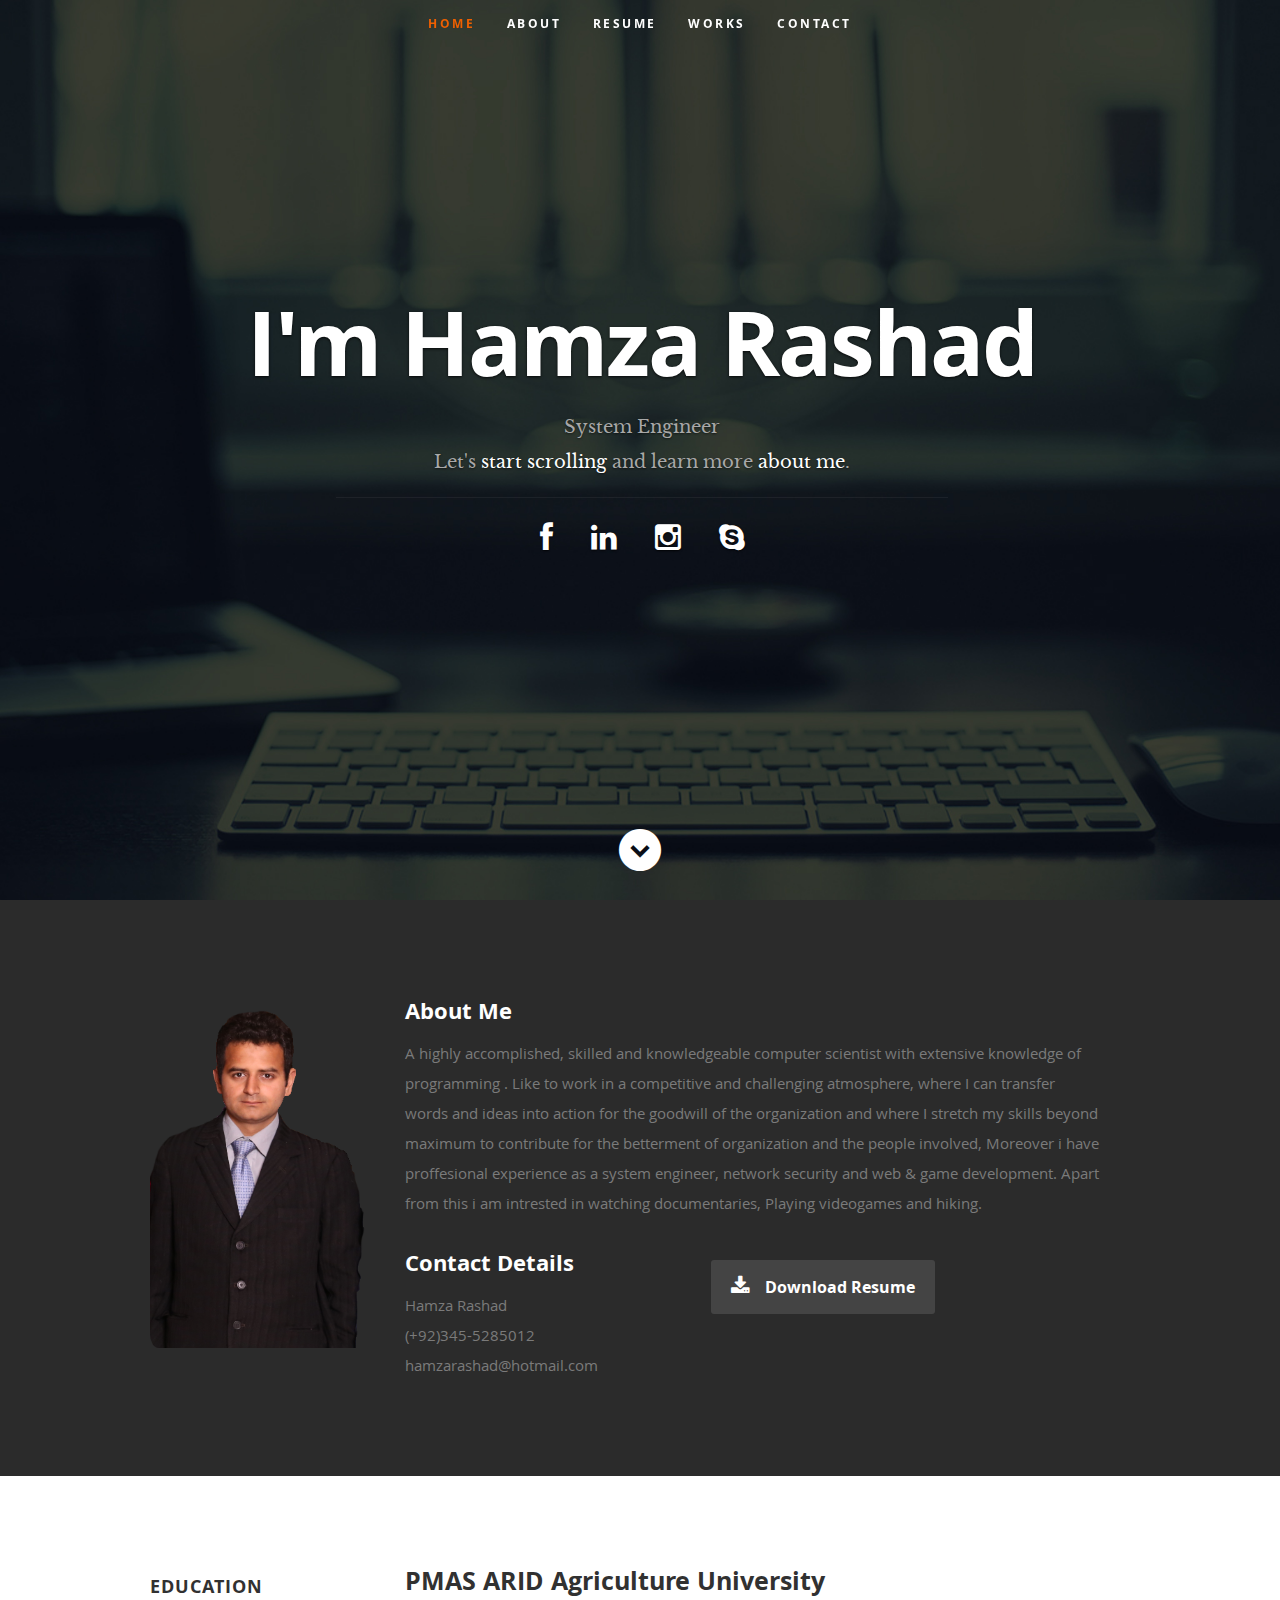
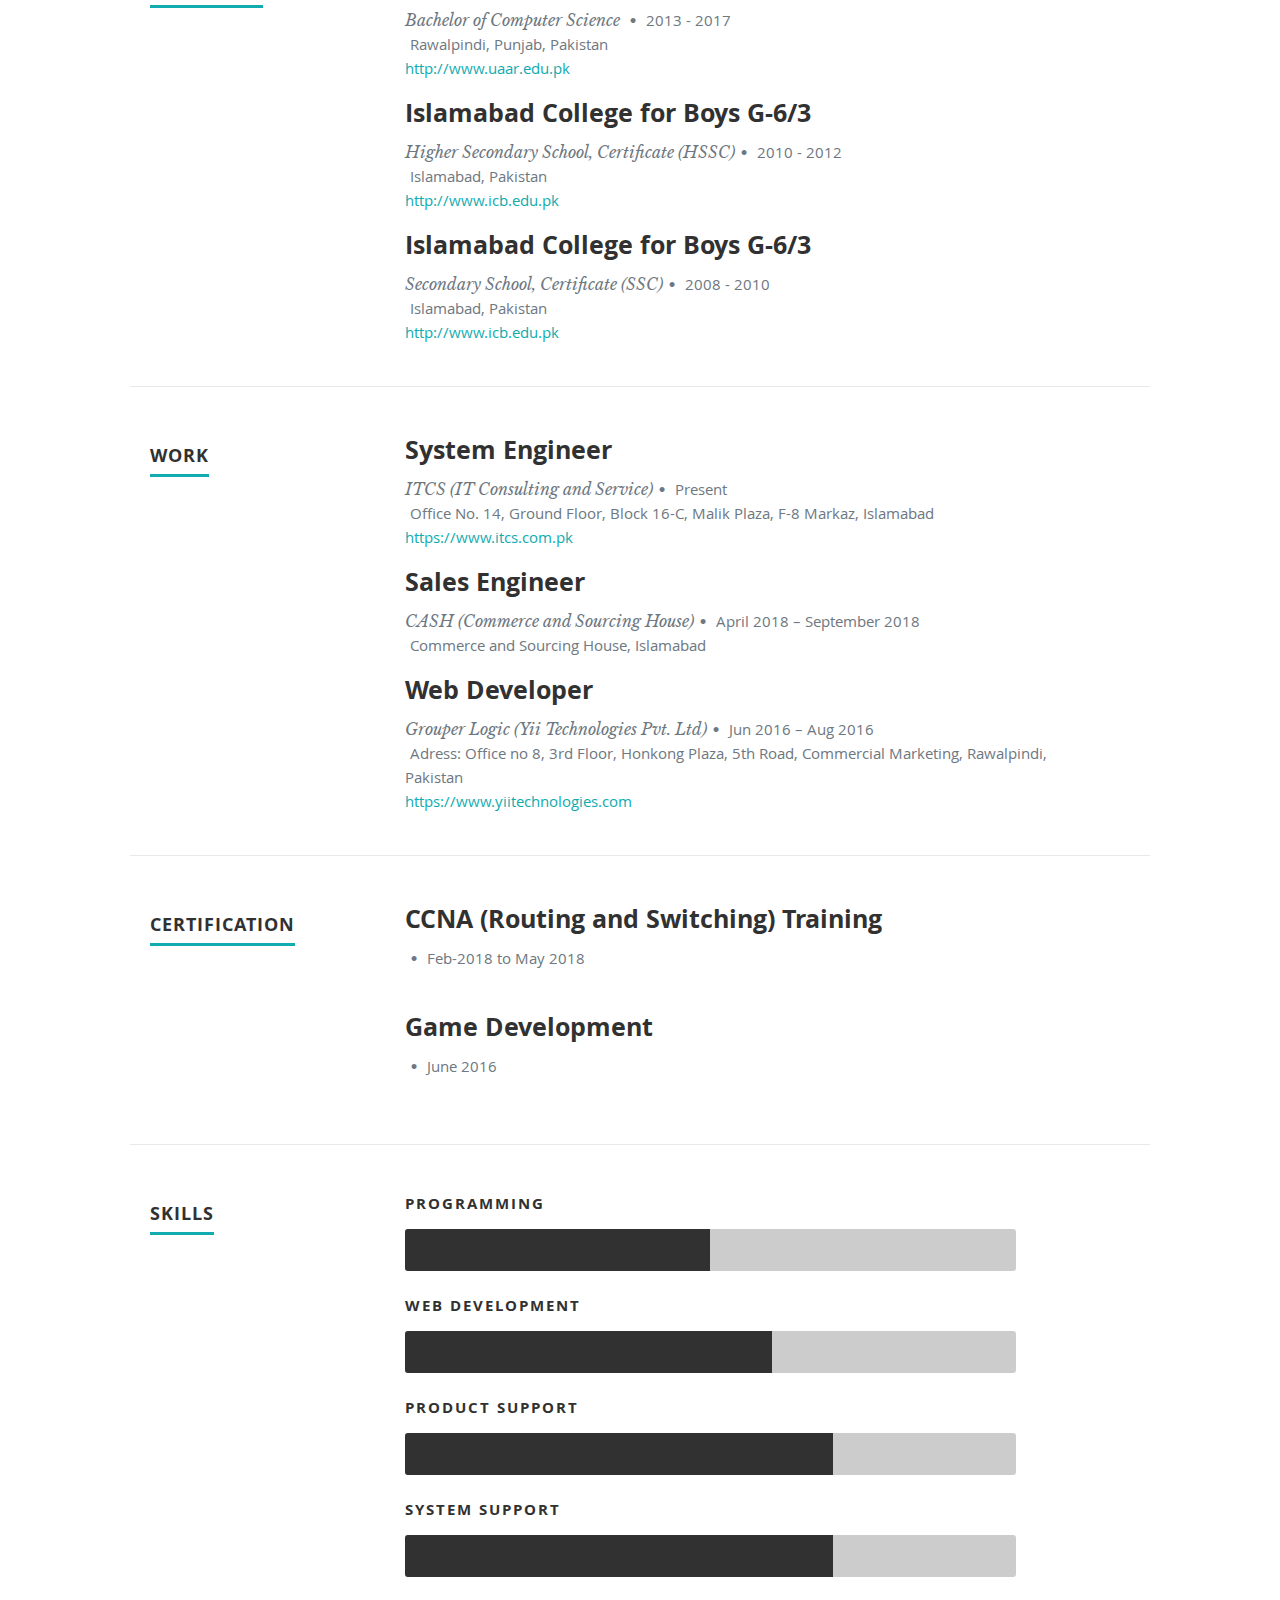
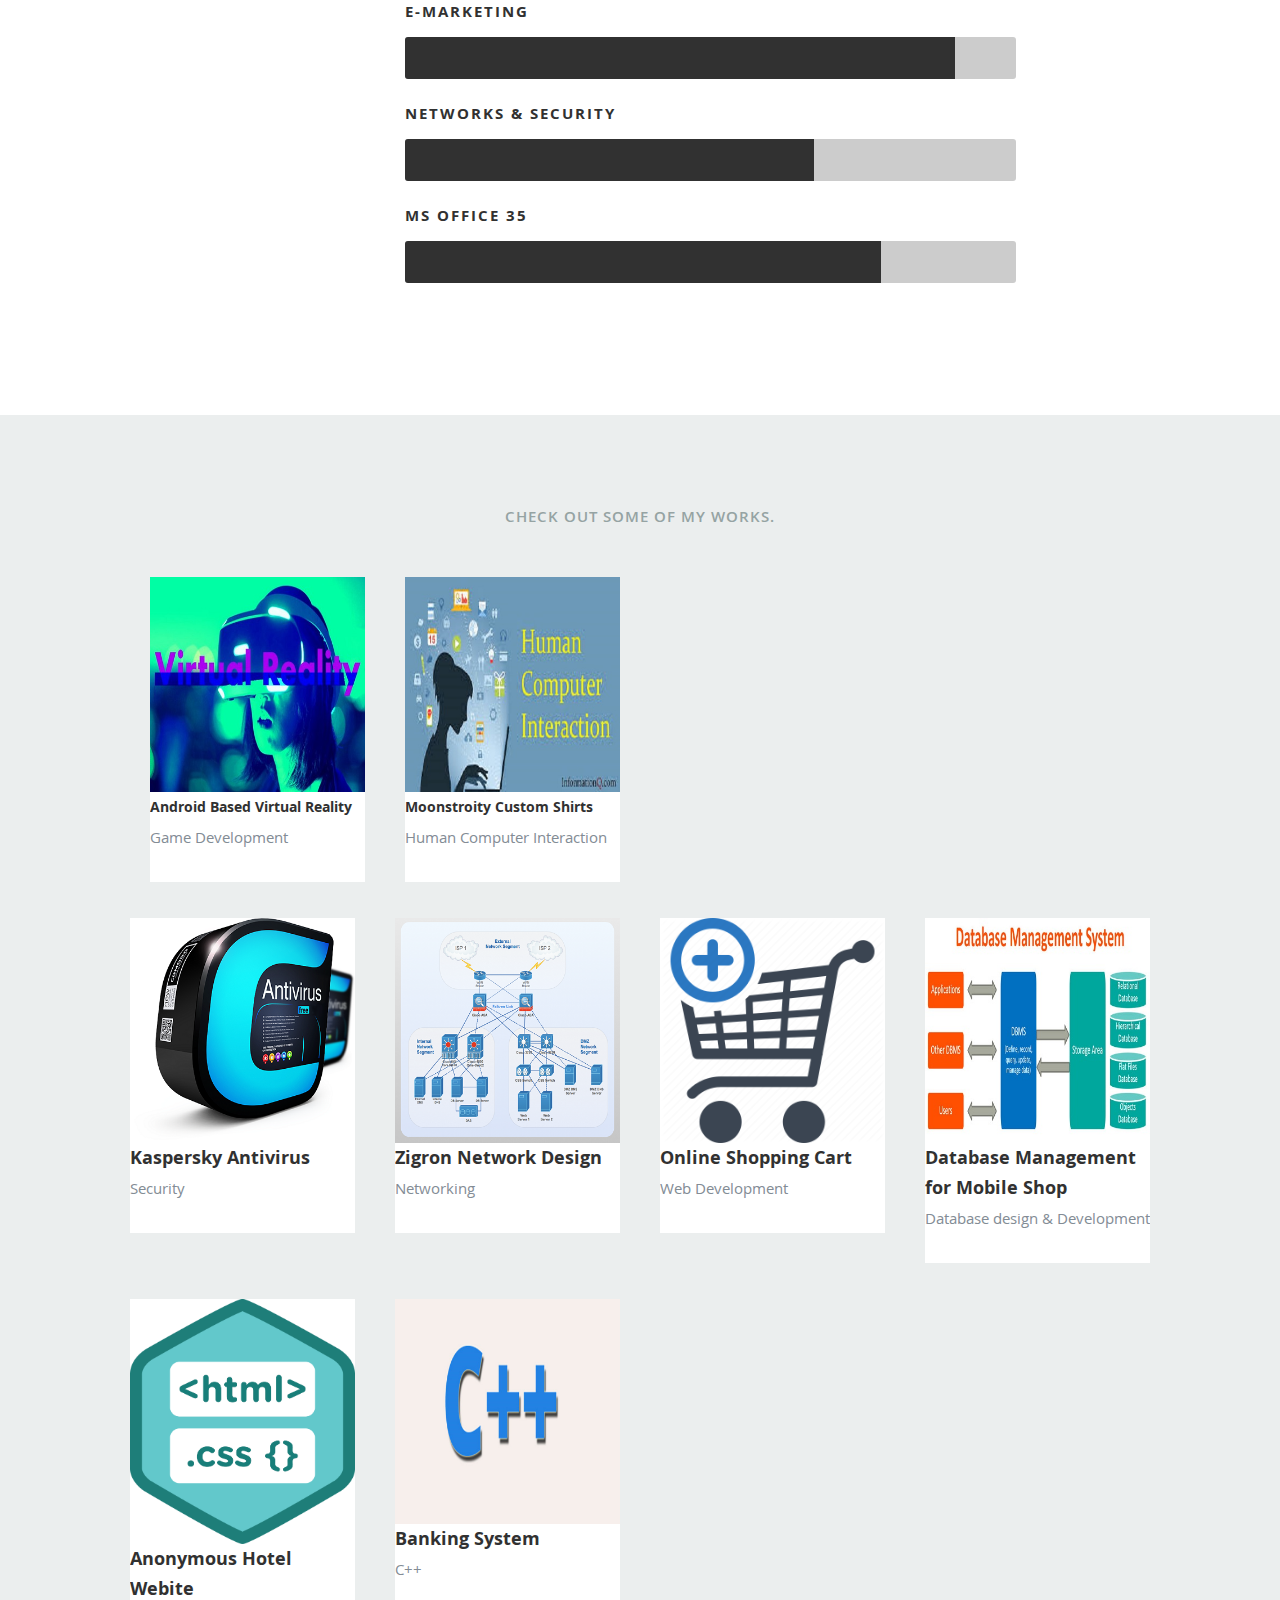
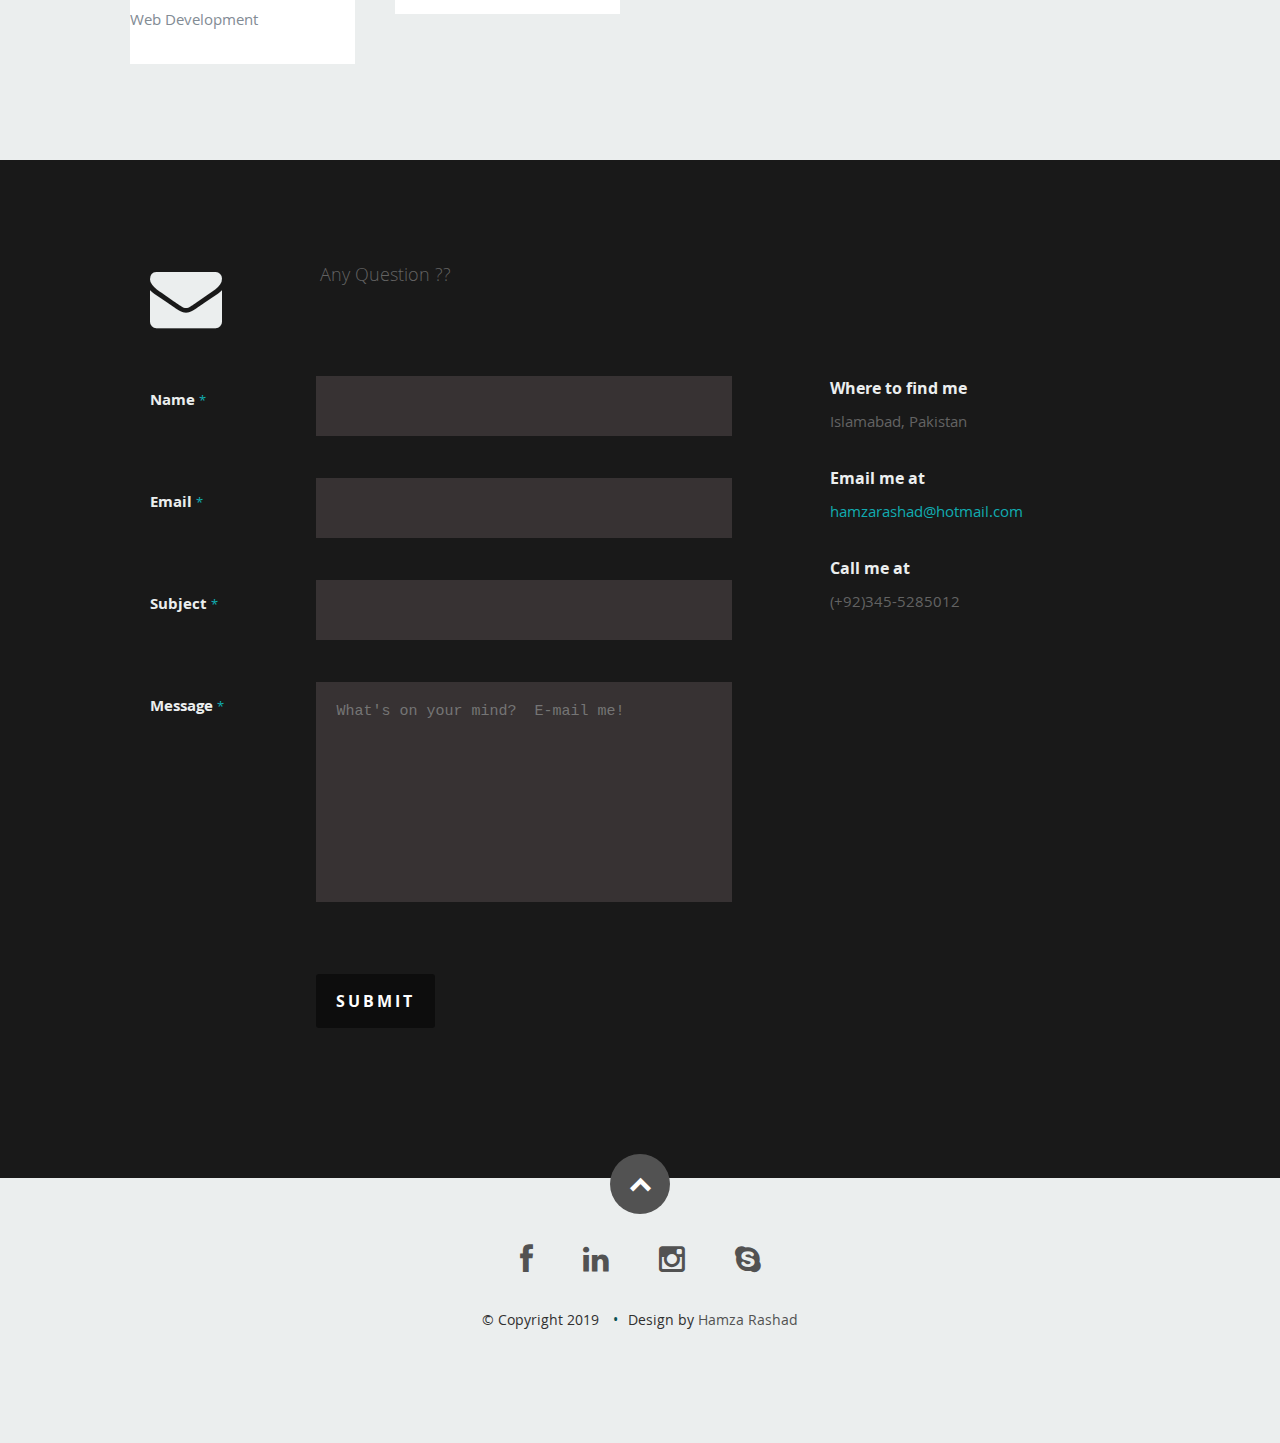
==== commit 8c352524: "commit" ====
--- a/index.html
+++ b/index.html
@@ -25,7 +25,90 @@
 
    <!-- Favicons
 	================================================== -->
-	<link rel="shortcut icon" href="faviconn.ico" >
+   <link rel="shortcut icon" href="faviconn.ico" >
+   <!--Slider Show
+   ==================================================== -->
+     
+   <style type="text/css">  
+      body {  
+          margin: 0;  
+          background: #e6e6e6;  
+      }  
+      .showSlide {  
+          display: none  
+      }  
+          .showSlide img {  
+              width: 100%;  
+          }
+
+          .showSlide1 {  
+          display: none  
+      }  
+          .showSlide1 img {  
+              width: 100%;  
+          }  
+      .slidercontainer {  
+          max-width: 1000px;  
+          position: relative;  
+          margin: auto;  
+      }  
+      .left, .right {  
+          cursor: pointer;  
+          position: absolute;  
+          top: 50%;  
+          width: auto;  
+          padding: 16px;  
+          margin-top: -22px;  
+          color: white;  
+          font-weight: bold;  
+          font-size: 18px;  
+          transition: 0.6s ease;  
+          border-radius: 0 3px 3px 0;  
+      }  
+      .right {  
+          right: 0;  
+          border-radius: 3px 0 0 3px;  
+      }  
+          .left:hover, .right:hover {  
+              background-color: rgba(115, 115, 115, 0.8);  
+          }  
+      .content {  
+          color: #eff5d4;  
+          font-size: 30px;  
+          padding: 8px 12px;  
+          position: absolute;  
+          top: 10px;  
+          width: 100%;  
+          text-align: center;  
+      }  
+      .active {  
+          background-color: #717171;  
+      }  
+      /* Fading animation */  
+      .fade {  
+          -webkit-animation-name: fade;  
+          -webkit-animation-duration: 1.5s;  
+          animation-name: fade;  
+          animation-duration: 1.5s;  
+      }  
+      @-webkit-keyframes fade {  
+          from {  
+              opacity: .4  
+          }  
+          to {  
+              opacity: 1  
+          }  
+      }  
+
+      @keyframes fade {  
+          from {  
+              opacity: .4  
+          }  
+          to {  
+              opacity: 1  
+          }  
+      }  
+  </style>
 
 </head>
 
@@ -59,9 +142,9 @@
             <hr />
             <ul class="social">
                <li><a href="https://www.facebook.com/hamza.rashad.58" target="_blank"><i class="fa fa-facebook"></i></a></li>
-               <li><a href="https://www.linkedin.com/in/sm-basit-333975179/" target="_blank"><i class="fa fa-linkedin"></i></a></li>
-               <li><a href="https://www.instagram.com/sm__basit/" target="_blank"><i class="fa fa-instagram"></i></a></li>
-               <li><a href="https://join.skype.com/invite/dNneTzbMzZTr" target="_blank"><i class="fa fa-skype"></i></a></li>
+               <li><a href="https://www.linkedin.com/in/" target="_blank"><i class="fa fa-linkedin"></i></a></li>
+               <li><a href="https://www.instagram.com/" target="_blank"><i class="fa fa-instagram"></i></a></li>
+               <li><a href="https://join.skype.com/invite/" target="_blank"><i class="fa fa-skype"></i></a></li>
             </ul>
          </div>
       </div>
@@ -301,10 +384,7 @@
       </div> <!-- End skills -->
 
    </section> <!-- Resume Section End-->
-
-
-   <!-- Portfolio Section
-   ================================================== -->
+   <!--main portfolio Section ======================-->
    <section id="portfolio">
 
       <div class="row">
@@ -329,9 +409,46 @@
                         </div>
                         <div class="link-icon"><i class="icon-plus"></i></div>
                      </a>
-
+                     <h6>Android Based Virtual Reality</h6>
+                     <p>Game Development</p>
                   </div>
           		</div> <!-- item end -->
+
+                        <div class="columns portfolio-item">
+                           <div class="item-wrap">
+         
+                              <a href="#modal-08" title="">
+                                 <img alt="" src="images/portfolio/hci.jpg">
+                                 <div class="overlay">
+                                    <div class="portfolio-item-meta">
+                                        <h5>Moonstroity Custom Shirts</h5>
+                                       <p>Human Computer Interaction</p>
+                                     </div>
+                                 </div>
+                                 <div class="link-icon"><i class="icon-plus"></i></div>
+                              </a>
+                              <h6>Moonstroity Custom Shirts</h6>
+                              <p>Human Computer Interaction </p>
+                           </div>
+                        </div> <!-- item end -->
+            </div> <!-- portfolio-wrapper end -->
+
+         </div> <!-- twelve columns end -->
+
+   <!-- Portfolio Section
+   ================================================== -->
+   <section id="portfolio">
+
+      <div class="row">
+
+         <div class="twelve columns collapsed">
+
+            <!-- <h1>Check Out Some of My Works.</h1> -->
+
+            <!-- portfolio-wrapper -->
+            <div id="portfolio-wrapper" class="bgrid-quarters s-bgrid-thirds cf">
+
+          	   
 
                <div class="columns portfolio-item">
                   <div class="item-wrap">
@@ -346,7 +463,8 @@
                         </div>
                         <div class="link-icon"><i class="icon-plus"></i></div>
                      </a>
-
+                     <h5>Kaspersky Antivirus</h5>
+                     <p>Security</p>
                   </div>
           		</div> <!-- item end-->
 
@@ -363,7 +481,8 @@
                         </div>
                         <div class="link-icon"><i class="icon-plus"></i></div>
                      </a>
-
+                     <h5>Zigron Network Design</h5>
+                     <p>Networking</p>
                   </div>
           		</div> <!-- item end -->
 
@@ -380,7 +499,8 @@
                         </div>
                         <div class="link-icon"><i class="icon-plus"></i></div>
                      </a>
-
+                     <h5>Online Shopping Cart</h5>
+                     <p>Web Development</p>
                   </div>
                </div> <!-- item end -->
 
@@ -397,7 +517,8 @@
                            </div>
                            <div class="link-icon"><i class="icon-plus"></i></div>
                         </a>
-   
+                        <h5>Database Management for Mobile Shop</h5>
+                        <p>Database design & Development</p>
                      </div>
                   </div> <!-- item end -->
 
@@ -415,7 +536,8 @@
                               </div>
                               <div class="link-icon"><i class="icon-plus"></i></div>
                            </a>
-      
+                           <h5>Anonymous Hotel Webite</h5>
+                           <p>Web Development</p>
                         </div>
                      </div> <!-- item end -->
 
@@ -433,26 +555,12 @@
                                  </div>
                                  <div class="link-icon"><i class="icon-plus"></i></div>
                               </a>
-         
+                              <h5>Banking System</h5>
+                              <p>C++</p>
                            </div>
                         </div> <!-- item end -->
 
-                        <div class="columns portfolio-item">
-                           <div class="item-wrap">
-         
-                              <a href="#modal-08" title="">
-                                 <img alt="" src="images/portfolio/hci.jpg">
-                                 <div class="overlay">
-                                    <div class="portfolio-item-meta">
-                                        <h5>Moonstroity Custom Shirts</h5>
-                                       <p>Human Computer Interaction</p>
-                                     </div>
-                                 </div>
-                                 <div class="link-icon"><i class="icon-plus"></i></div>
-                              </a>
-         
-                           </div>
-                        </div> <!-- item end -->
+                       
             </div> <!-- portfolio-wrapper end -->
 
          </div> <!-- twelve columns end -->
@@ -463,13 +571,58 @@
 
          <div id="modal-01" class="popup-modal mfp-hide">
 
-		      <img class="scale-with-grid" src="images/portfolio/modals/m-fyp.jpg" alt="" />
+            <!-- <img class="scale-with-grid" src="images/portfolio/modals/m-fyp.jpg" alt="" /> -->
+            <div class="slidercontainer">  
+
+               <div class="showSlide fade">  
+                  <img class="scale-with-grid" src="images/portfolio/modals/m-fyp.jpg" alt="">
+               </div>  
+
+               <div class="showSlide fade">  
+                     <img class="scale-with-grid" src="images/portfolio/modals/m-fyp-main.jpg" alt="">
+                  </div>  
+
+               <div class="showSlide fade">  
+                  <img class="scale-with-grid" src="images/portfolio/modals/m-fyp-1.jpg" alt="">
+               </div>  
+         
+               <div class="showSlide fade">  
+                  <img class="scale-with-grid" src="images/portfolio/modals/m-fyp-2.jpg" alt="">                    
+               </div>  
+
+               <div class="showSlide fade">  
+                  <img class="scale-with-grid" src="images/portfolio/modals/m-fyp-3.jpg" alt="">                    
+               </div>  
+
+               <div class="showSlide fade">  
+                  <img class="scale-with-grid" src="images/portfolio/modals/m-fyp-4.jpg" alt="">                    
+               </div>  
+
+               <div class="showSlide fade">  
+                  <img class="scale-with-grid" src="images/portfolio/modals/m-fyp-5.jpg" alt="">                    
+               </div>  
+
+               <div class="showSlide fade">  
+                  <img class="scale-with-grid" src="images/portfolio/modals/m-fyp-6.jpg" alt="">                    
+               </div>
+               
+               <div class="showSlide fade">  
+                  <img class="scale-with-grid" src="images/portfolio/modals/m-fyp-7.jpg" alt="">                    
+               </div>
+               
+               <!-- Navigation arrows -->  
+               <a class="left" onclick="nextSlide(-1)">❮</a>  
+               <a class="right" onclick="nextSlide(1)">❯</a>  
+           </div> 
+            
+
 
 		      <div class="description-box">
 			      <h4>Android Based Virtual Reality</h4>
 			      <ul>
-                  <li>It is a bike riding game, in which the environment is according to our socio religious culture. Features of the game are coin collection.</li>
-                  <li>The environment of the game is based on realistic roads and streets of Rawalpindi.</li>
+                  <li>Android based 3D virtual reality Bike Riding game. In that game the scenes and views are designed in such a way that they will resemble our socio and religious plus actual environment of Rawalpindi so that the attention of player will be gained. Above that, feature of virtual reality has also became a factor of interest for the game players as this game will be played by wearing 3D VR headset”.
+                  <li>To make a virtual reality game with realistic environment.</li>                  
+                  <li>To promote our socio religious culture.</li>
                </ul>
                <span class="categories"><i class="fa fa-tag"></i>Unity 3D</span>
 		      </div>
@@ -483,8 +636,8 @@
 
          <div id="modal-02" class="popup-modal mfp-hide">
 
-		      <img class="scale-with-grid" src="images/portfolio/modals/m-antivirus.jpg" alt="" />
-
+            <img class="scale-with-grid" src="images/portfolio/modals/m-antivirus.jpg" alt="" />
+         
 		      <div class="description-box">
 			      <h4>Kaspersky End Point Security</h4>
                <ul>
@@ -597,13 +750,43 @@
          </div><!-- modal-07 End -->
 
          <div id="modal-08" class="popup-modal mfp-hide">
-
-		      <img class="scale-with-grid" src="images/portfolio/modals/m-hci.jpg" alt="" />
+            
+             <div class="slidercontainer">  
+               <div class="showSlide1 fade">  
+                  <img class="scale-with-grid" src="images/portfolio/modals/m-hci.jpg" alt="" />
+               </div>  
+
+               <div class="showSlide1 fade">  
+                  <img class="scale-with-grid" src="images/portfolio/modals/m-hci-1.jpg" alt="" />
+                  </div>  
+
+               <div class="showSlide1 fade">  
+                  <img class="scale-with-grid" src="images/portfolio/modals/m-hci-2.jpg" alt="" />
+               </div>  
+         
+               <div class="showSlide1 fade">  
+                  <img class="scale-with-grid" src="images/portfolio/modals/m-hci-3.jpg" alt="" />                   
+               </div>  
+
+               <div class="showSlide1 fade">  
+                  <img class="scale-with-grid" src="images/portfolio/modals/m-hci-4.jpg" alt="" />                  
+               </div>  
+
+               <div class="showSlide1 fade">  
+                  <img class="scale-with-grid" src="images/portfolio/modals/m-hci-5.jpg" alt="" />                   
+               </div>  
+
+               
+               <!-- Navigation arrows -->  
+               <a class="left" onclick="nextSlide_1(-1)">❮</a>  
+               <a class="right" onclick="nextSlide_1(1)">❯</a>  
+           </div> 
 
 		      <div class="description-box">
 			      <h4>Moonstrosity Custom Shirts</h4>
                <ul>
-                  <li>An interactive application designed to buy custom clothing online. Main objective is design an interactive and user friendly GUI and deployed on smart device (tablet, mobile phone, Laptop, watch, TV – at least 3 of them)</li>
+                  <li>An interactive application designed to buy custom clothing online. Main objective is design an interactive and user friendly GUI and deployed on smart device (tablet, mobile phone, Laptop, watch, TV – at least 3 of them).</li>
+
                </ul>
                <span class="categories"><i class="fa fa-tag"></i>HCI</span>
 		      </div>
@@ -792,9 +975,9 @@
 
             <ul class="social-links">
                <li><a href="https://www.facebook.com/hamza.rashad.58" target="_blank"><i class="fa fa-facebook"></i></a></li>
-               <li><a href="https://www.linkedin.com/in/sm-basit-333975179/" target="_blank"><i class="fa fa-linkedin"></i></a></li>
-               <li><a href="https://www.instagram.com/sm__basit/" target="_blank"><i class="fa fa-instagram"></i></a></li>
-               <li><a href="https://join.skype.com/invite/dNneTzbMzZTr" target="_blank"><i class="fa fa-skype"></i></a></li>
+               <li><a href="https://www.linkedin.com/in/" target="_blank"><i class="fa fa-linkedin"></i></a></li>
+               <li><a href="https://www.instagram.com/" target="_blank"><i class="fa fa-instagram"></i></a></li>
+               <li><a href="https://join.skype.com/invite/" target="_blank"><i class="fa fa-skype"></i></a></li>
             </ul>
 
             <ul class="copyright">
@@ -829,6 +1012,51 @@
      $(function () { $("input,select,textarea").not("[type=submit]").jqBootstrapValidation(); } );
    </script>
 
+<script type="text/javascript">  
+   var slide_index = 1;
+   var slide_index_1 = 1;
+
+   displaySlides(slide_index);
+   displaySlides_1(slide_index_1);  
+
+   function nextSlide(n) {  
+       displaySlides(slide_index += n);  
+   }  
+   function nextSlide_1(n) {  
+       displaySlides_1(slide_index_1 += n);  
+   } 
+   function currentSlide(n) {  
+       displaySlides(slide_index = n);  
+   }  
+   function currentSlide_1(n) {  
+       displaySlides_1(slide_index_1 = n);  
+   }  
+
+   function displaySlides(n) {  
+       var i;  
+       var slides = document.getElementsByClassName("showSlide");  
+       if (n > slides.length) { slide_index = 1 }  
+       if (n < 1) { slide_index = slides.length }  
+       for (i = 0; i < slides.length; i++) {  
+           slides[i].style.display = "none";  
+       }  
+       slides[slide_index - 1].style.display = "block";  
+   }
+   function displaySlides_1(n) {  
+       var i;  
+       var slides = document.getElementsByClassName("showSlide1");  
+       if (n > slides.length) { slide_index_1 = 1 }  
+       if (n < 1) { slide_index_1 = slides.length }  
+       for (i = 0; i < slides.length; i++) {  
+           slides[i].style.display = "none";  
+       }  
+       slides[slide_index_1 - 1].style.display = "block";  
+   }
+    
+</script> 
+
+
+
 </body>
 
 </html>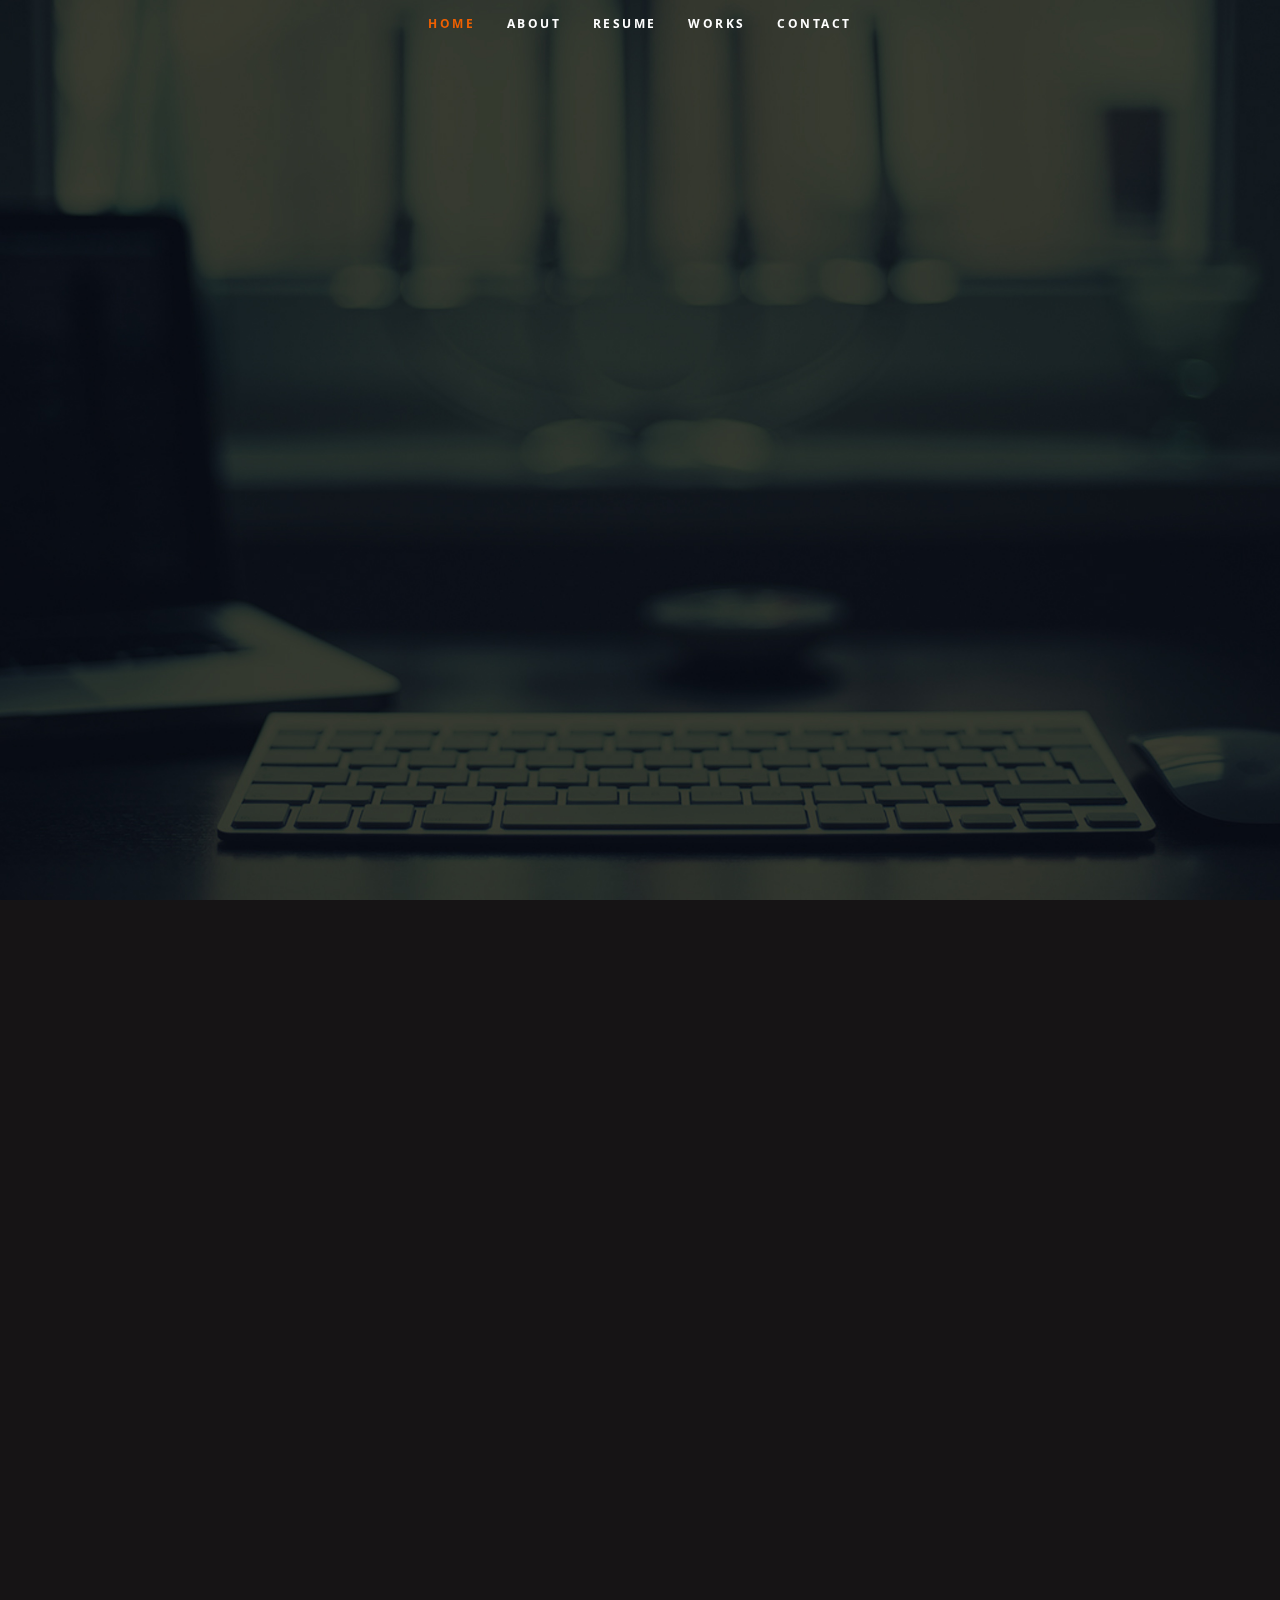
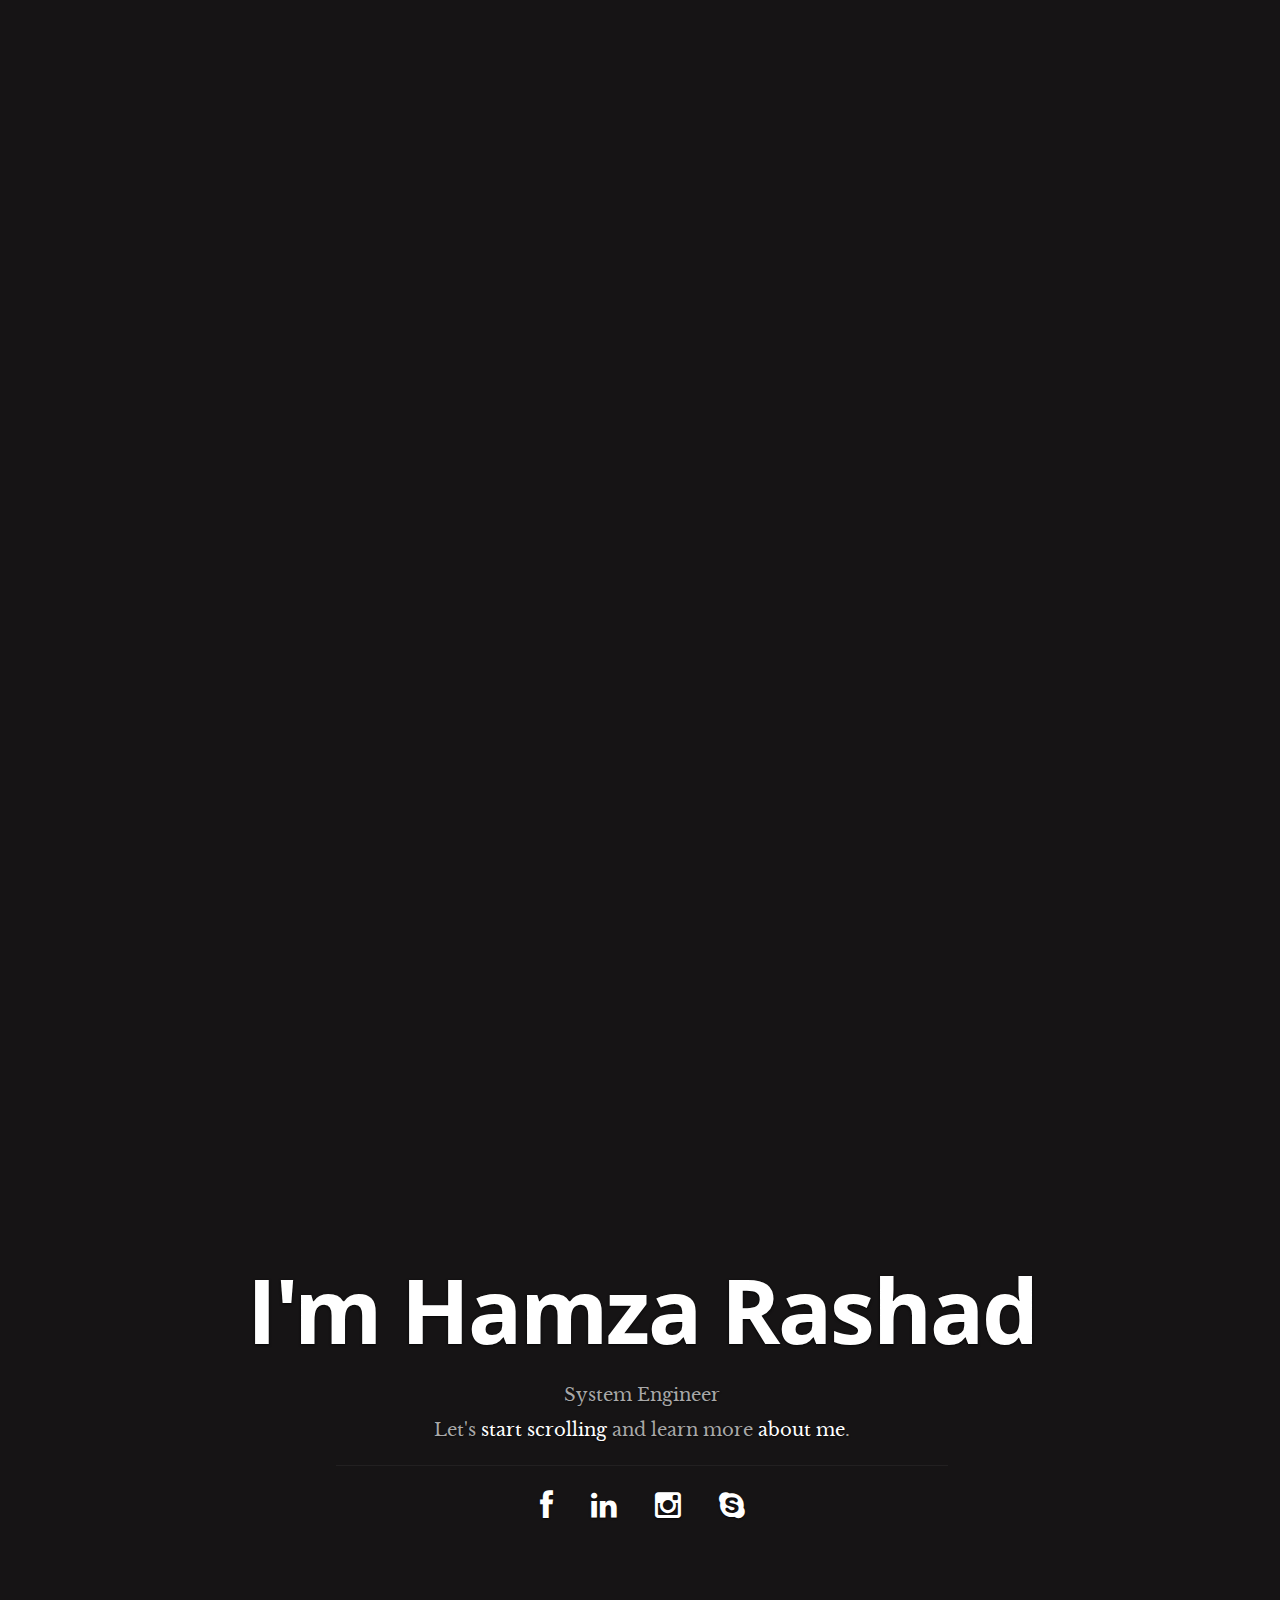
==== commit 272a0189: "q" ====
--- a/index.html
+++ b/index.html
@@ -1,4 +1,4 @@
-<!DOCTYPE html>
+<!-- <!DOCTYPE html> -->
 <!--[if (gte IE 8)|!(IE)]><!--><html class="no-js" lang="en"> <!--<![endif]-->
 <head>
    <!--- Basic Page Needs
@@ -753,7 +753,7 @@
             
              <div class="slidercontainer">  
                <div class="showSlide1 fade">  
-                  <img class="scale-with-grid" src="images/portfolio/modals/m-hci.jpg" alt="" />
+                  <img class="scale-with-grid" src="images/portfolio/modals/m-hci.jpg" alt="error" />
                </div>  
 
                <div class="showSlide1 fade">  
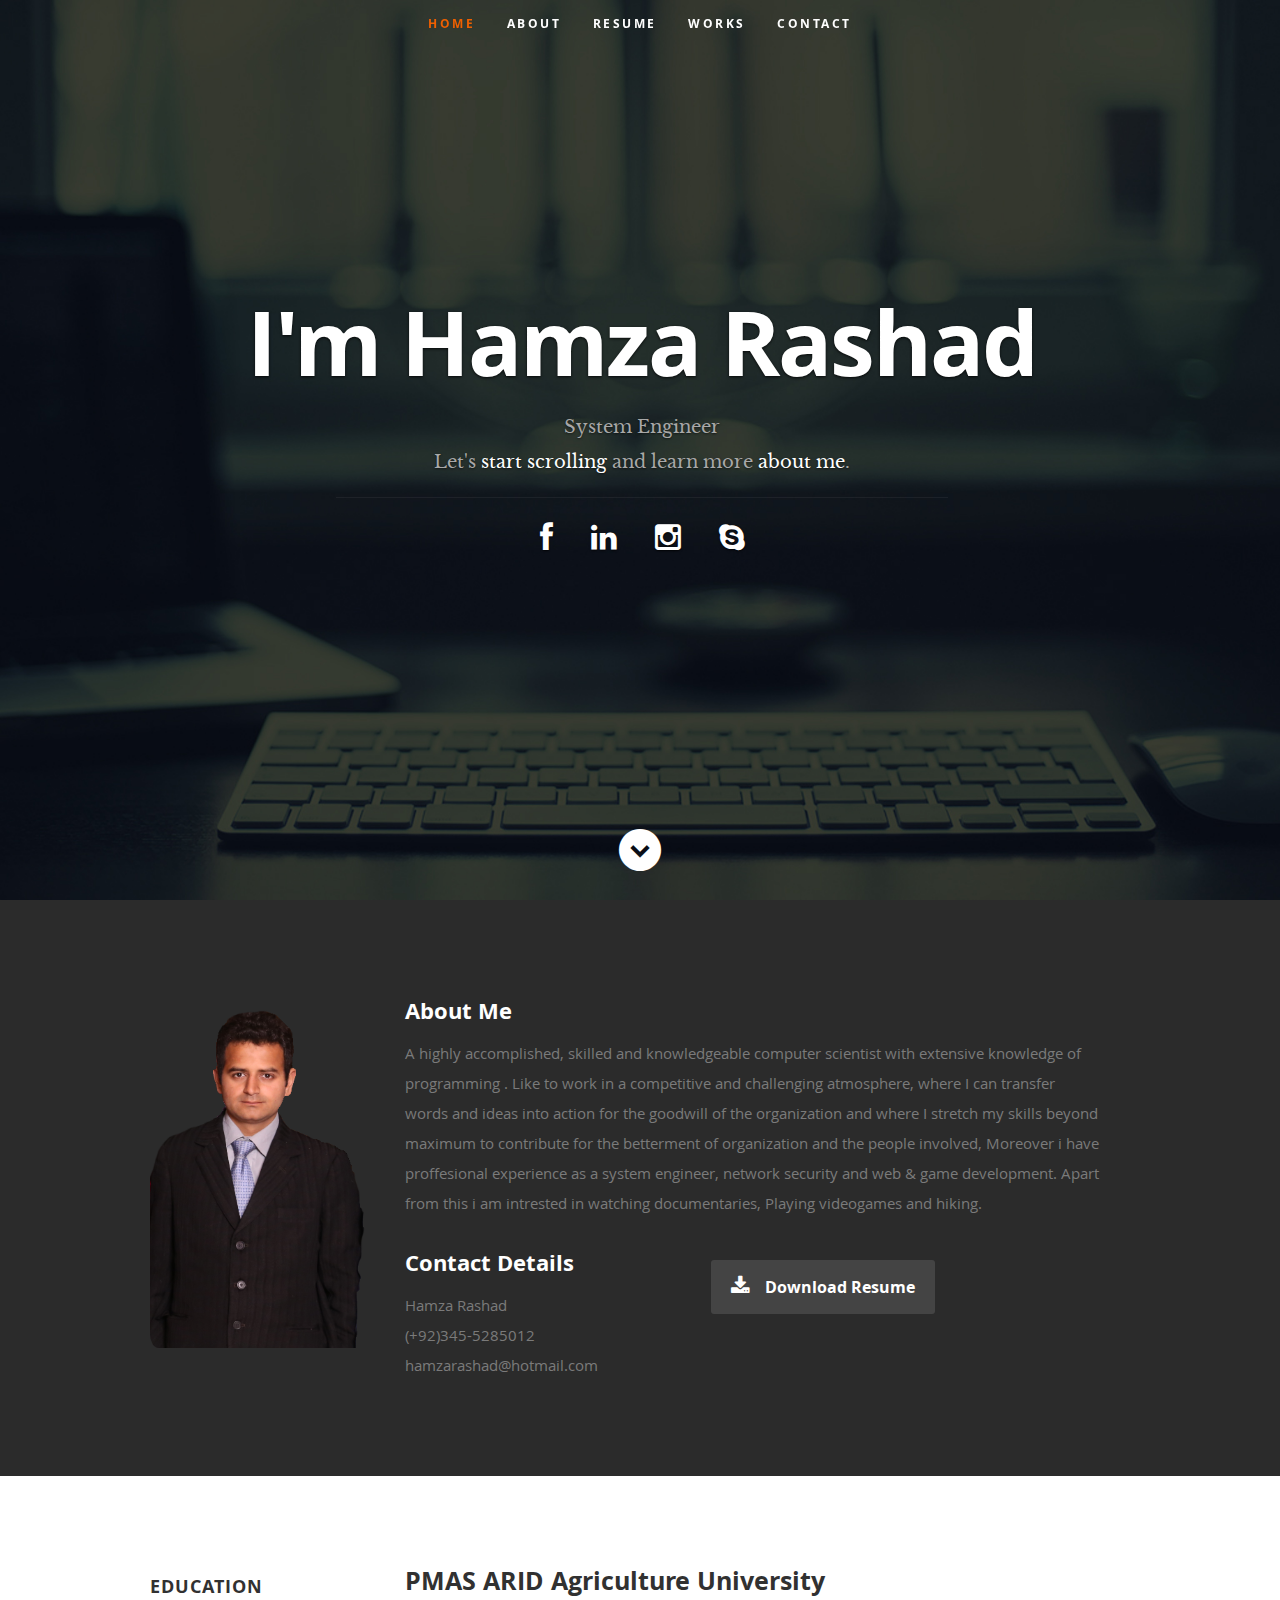
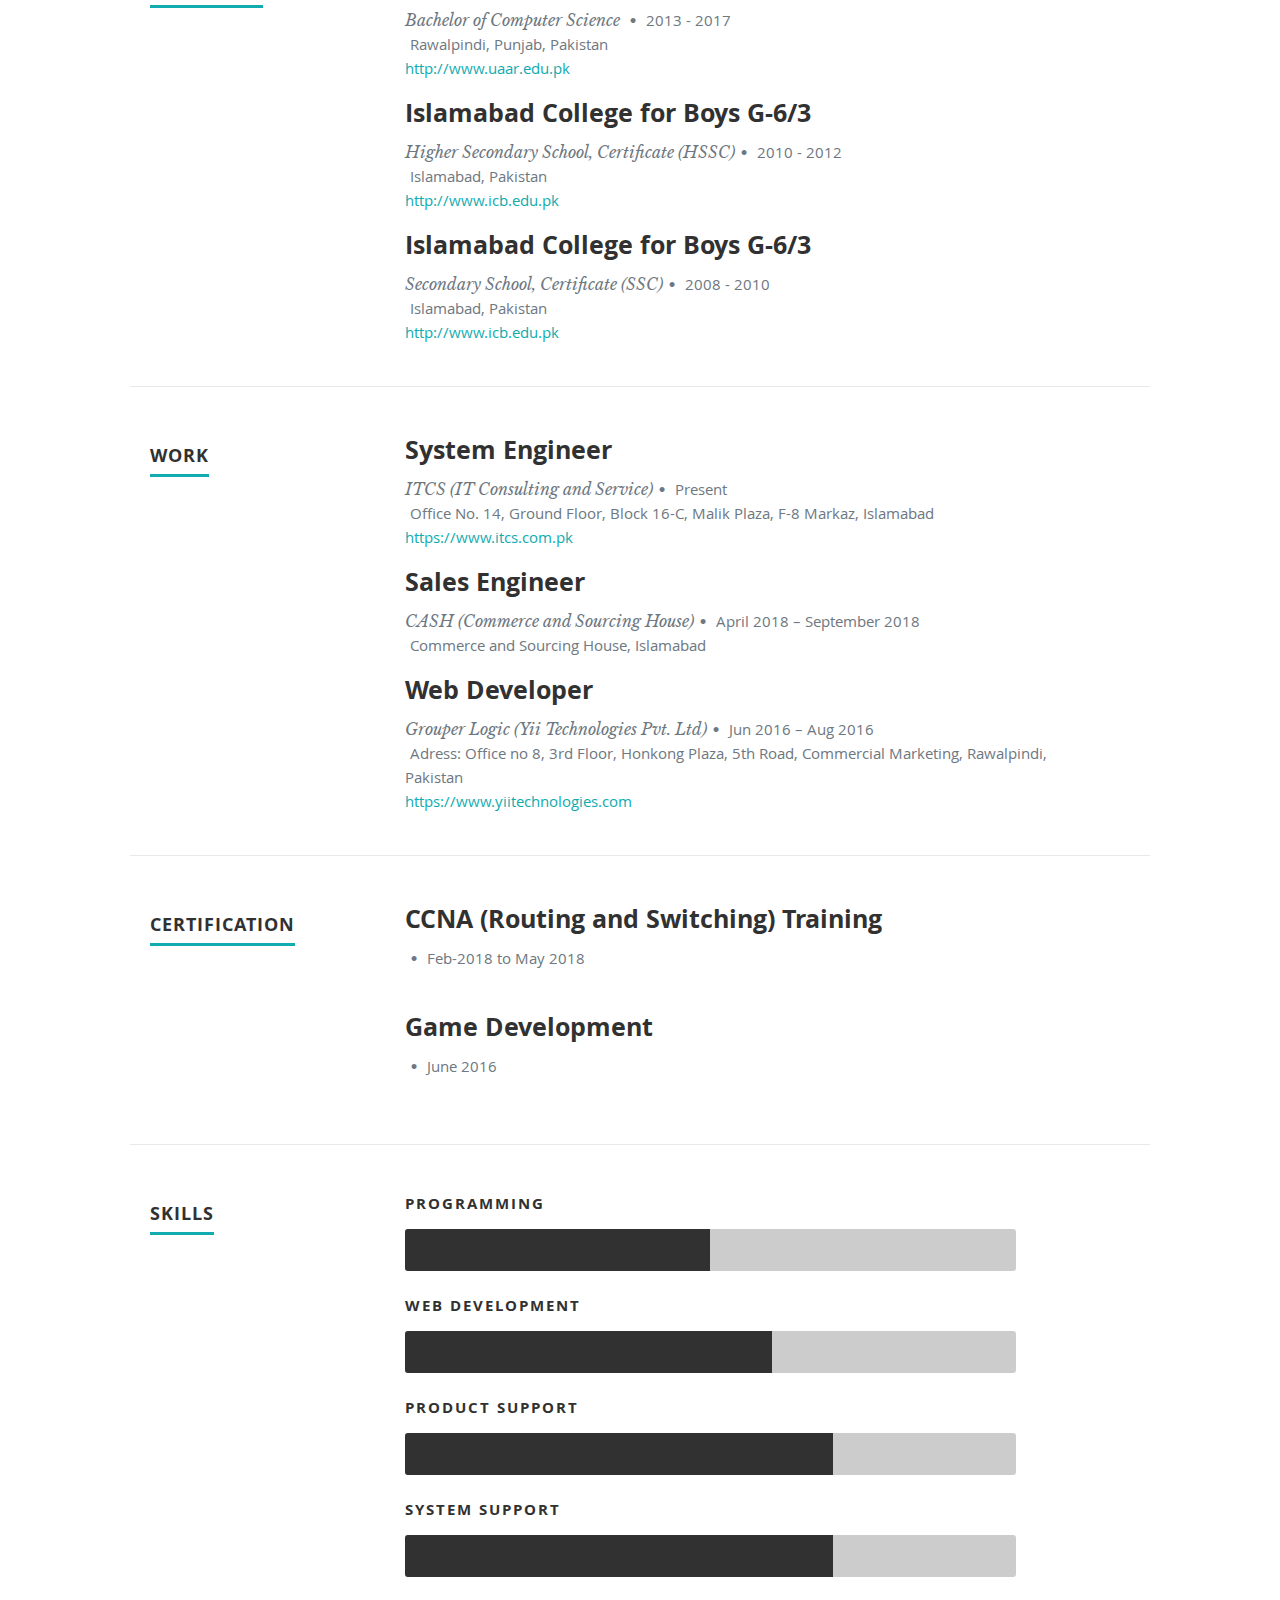
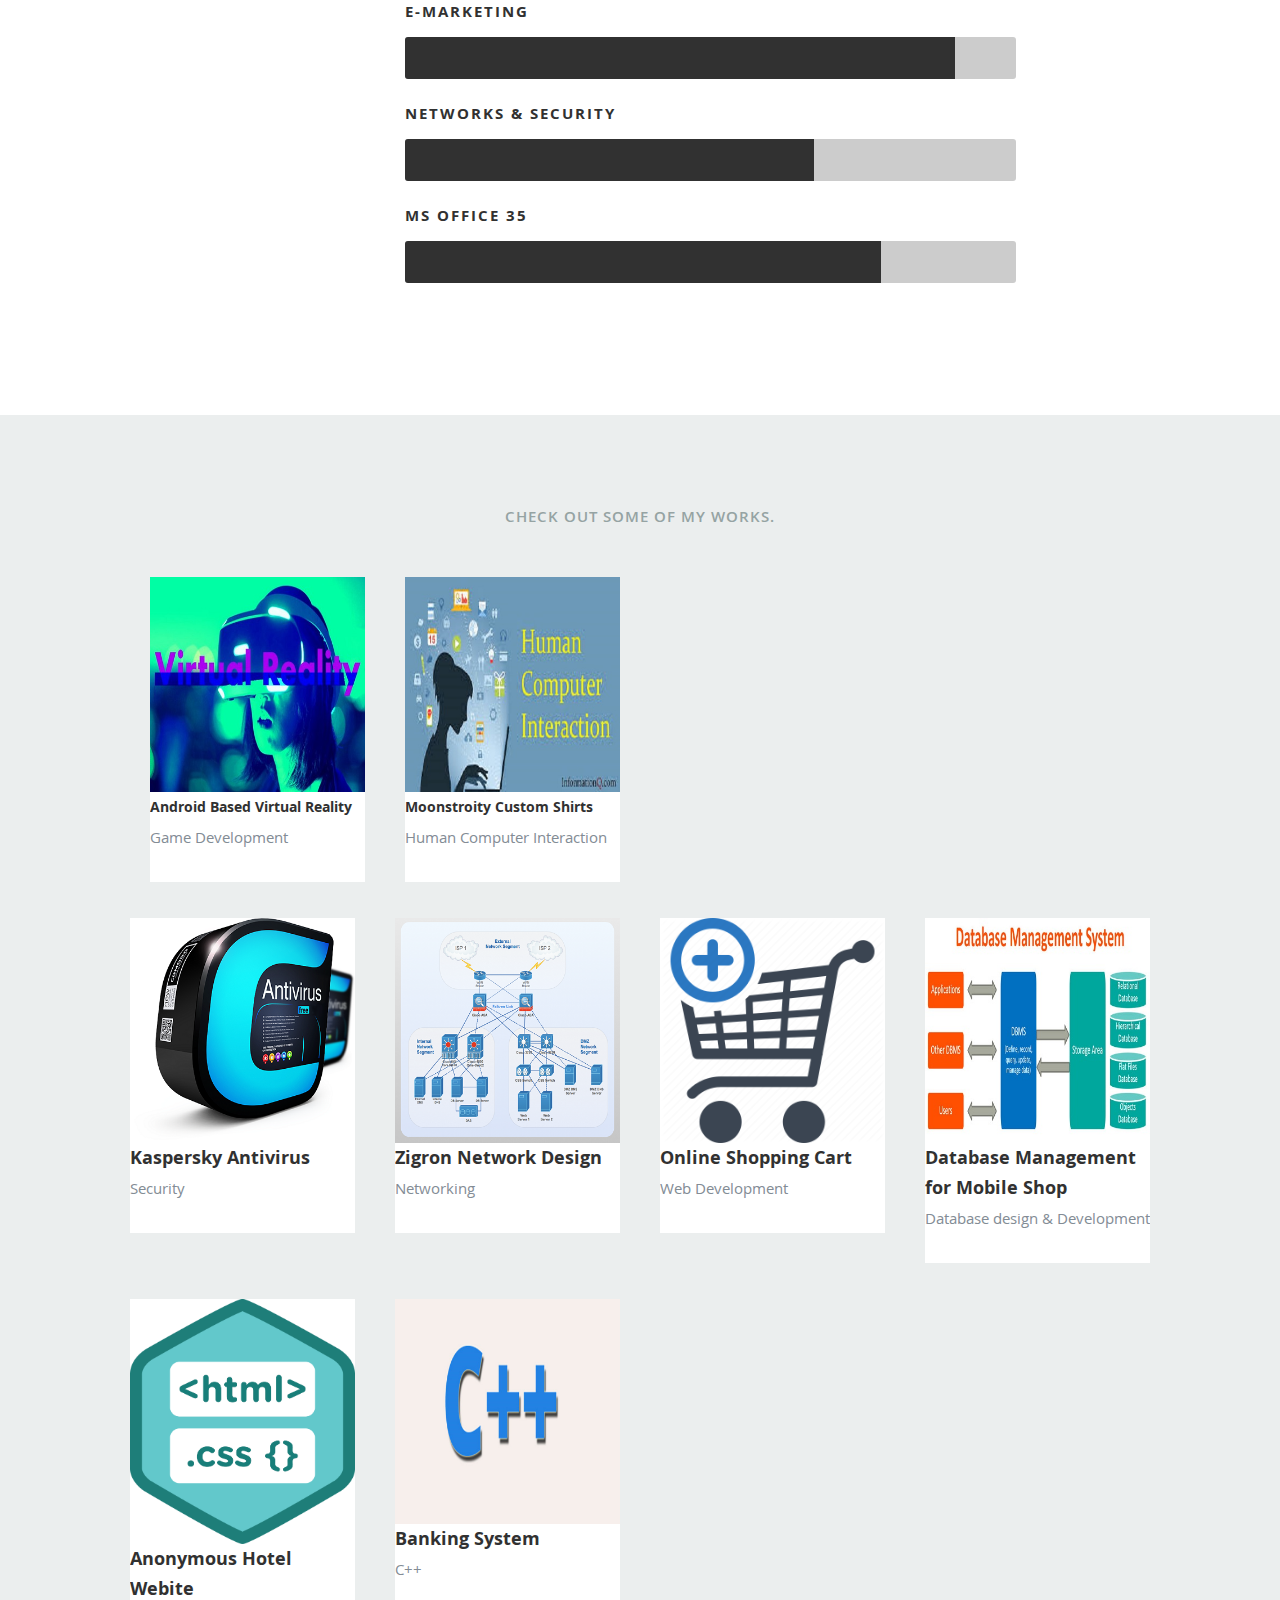
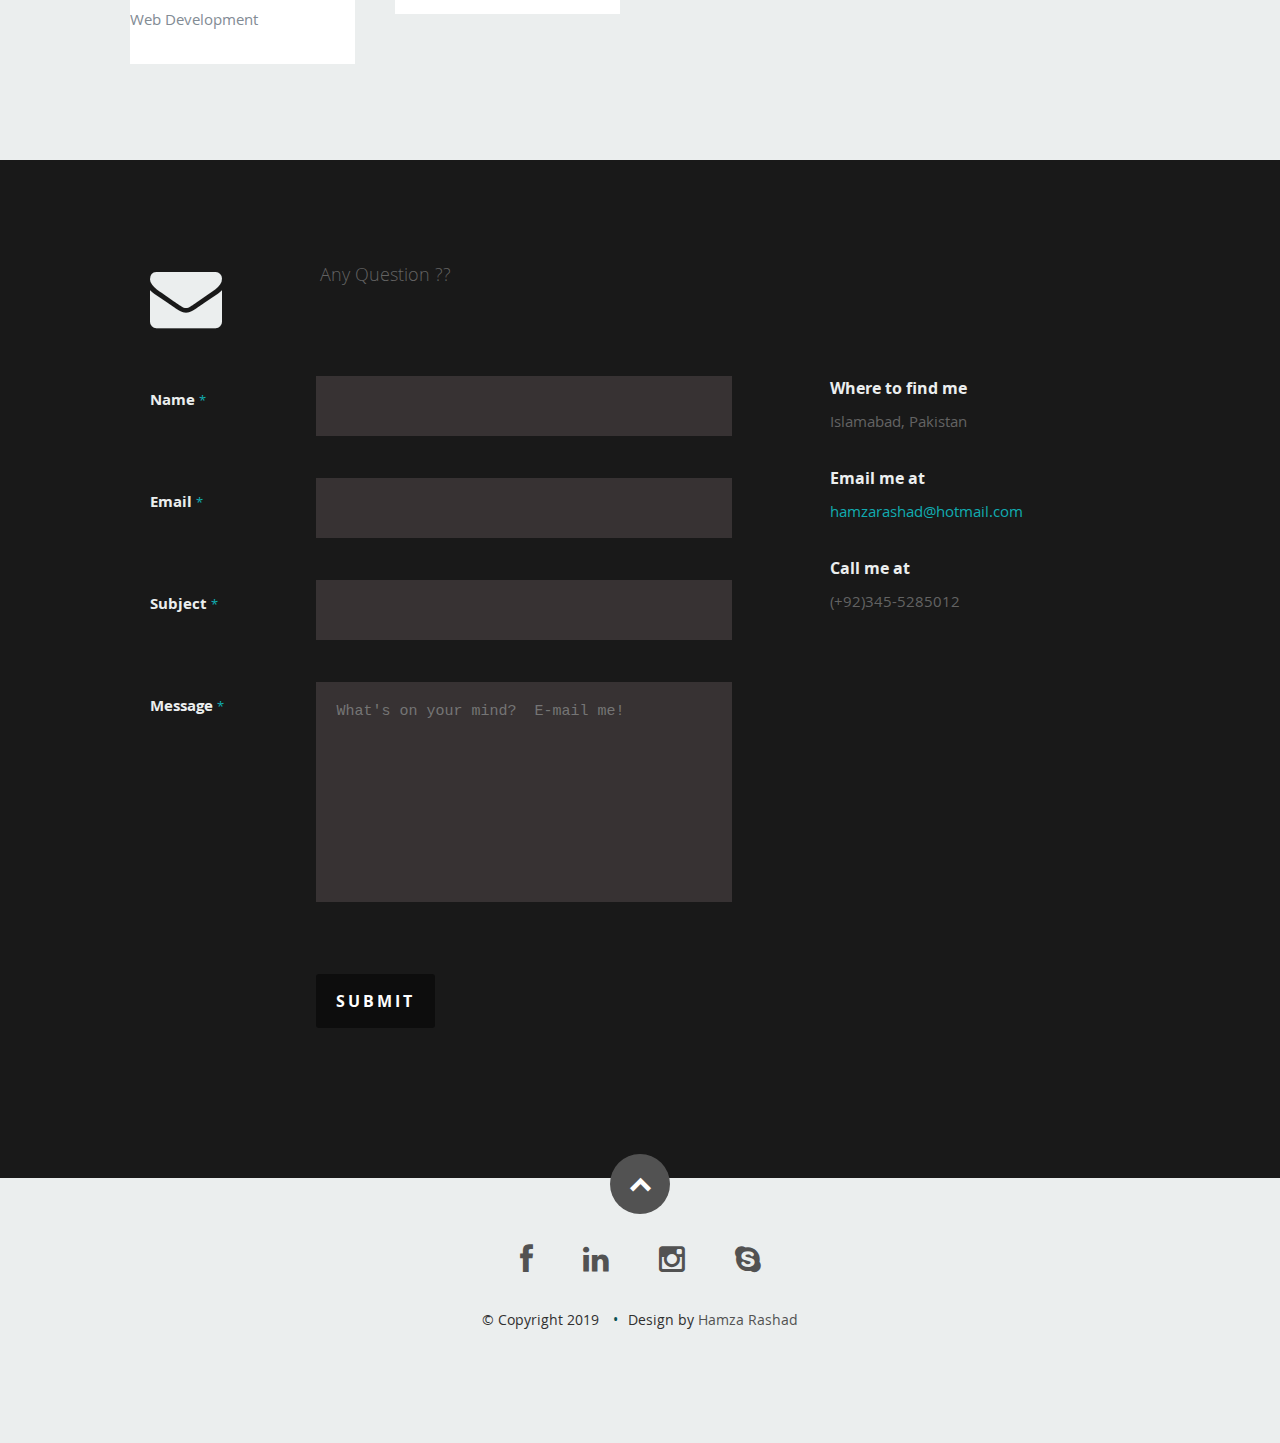
==== commit 8e70a704: "r" ====
--- a/index.html
+++ b/index.html
@@ -1,4 +1,4 @@
-<!-- <!DOCTYPE html> -->
+<!DOCTYPE html>
 <!--[if (gte IE 8)|!(IE)]><!--><html class="no-js" lang="en"> <!--<![endif]-->
 <head>
    <!--- Basic Page Needs
@@ -753,27 +753,28 @@
             
              <div class="slidercontainer">  
                <div class="showSlide1 fade">  
-                  <img class="scale-with-grid" src="images/portfolio/modals/m-hci.jpg" alt="error" />
+                  <img class="scale-with-grid" src="images/portfolio/modals/m-hci.png" alt="error" />
+
                </div>  
 
                <div class="showSlide1 fade">  
-                  <img class="scale-with-grid" src="images/portfolio/modals/m-hci-1.jpg" alt="" />
+                  <img class="scale-with-grid" src="images/portfolio/modals/m-hci-1.png" alt="" />
                   </div>  
 
                <div class="showSlide1 fade">  
-                  <img class="scale-with-grid" src="images/portfolio/modals/m-hci-2.jpg" alt="" />
+                  <img class="scale-with-grid" src="images/portfolio/modals/m-hci-2.png" alt="" />
                </div>  
          
                <div class="showSlide1 fade">  
-                  <img class="scale-with-grid" src="images/portfolio/modals/m-hci-3.jpg" alt="" />                   
+                  <img class="scale-with-grid" src="images/portfolio/modals/m-hci-3.png" alt="" />                   
                </div>  
 
                <div class="showSlide1 fade">  
-                  <img class="scale-with-grid" src="images/portfolio/modals/m-hci-4.jpg" alt="" />                  
+                  <img class="scale-with-grid" src="images/portfolio/modals/m-hci-4.png" alt="" />                  
                </div>  
 
                <div class="showSlide1 fade">  
-                  <img class="scale-with-grid" src="images/portfolio/modals/m-hci-5.jpg" alt="" />                   
+                  <img class="scale-with-grid" src="images/portfolio/modals/m-hci-5.png" alt="" />                   
                </div>  
 
                
@@ -995,7 +996,7 @@
 
    <!-- Java Script
    ================================================== -->
-   <script src="http://ajax.googleapis.com/ajax/libs/jquery/1.10.2/jquery.min.js"></script>
+   <script src="https://ajax.googleapis.com/ajax/libs/jquery/1.10.2/jquery.min.js"></script>
    <script>window.jQuery || document.write('<script src="js/jquery-1.10.2.min.js"><\/script>')</script>
    <script type="text/javascript" src="js/jquery-migrate-1.2.1.min.js"></script>
    <script src="js/jquery.min.js.download"></script>
